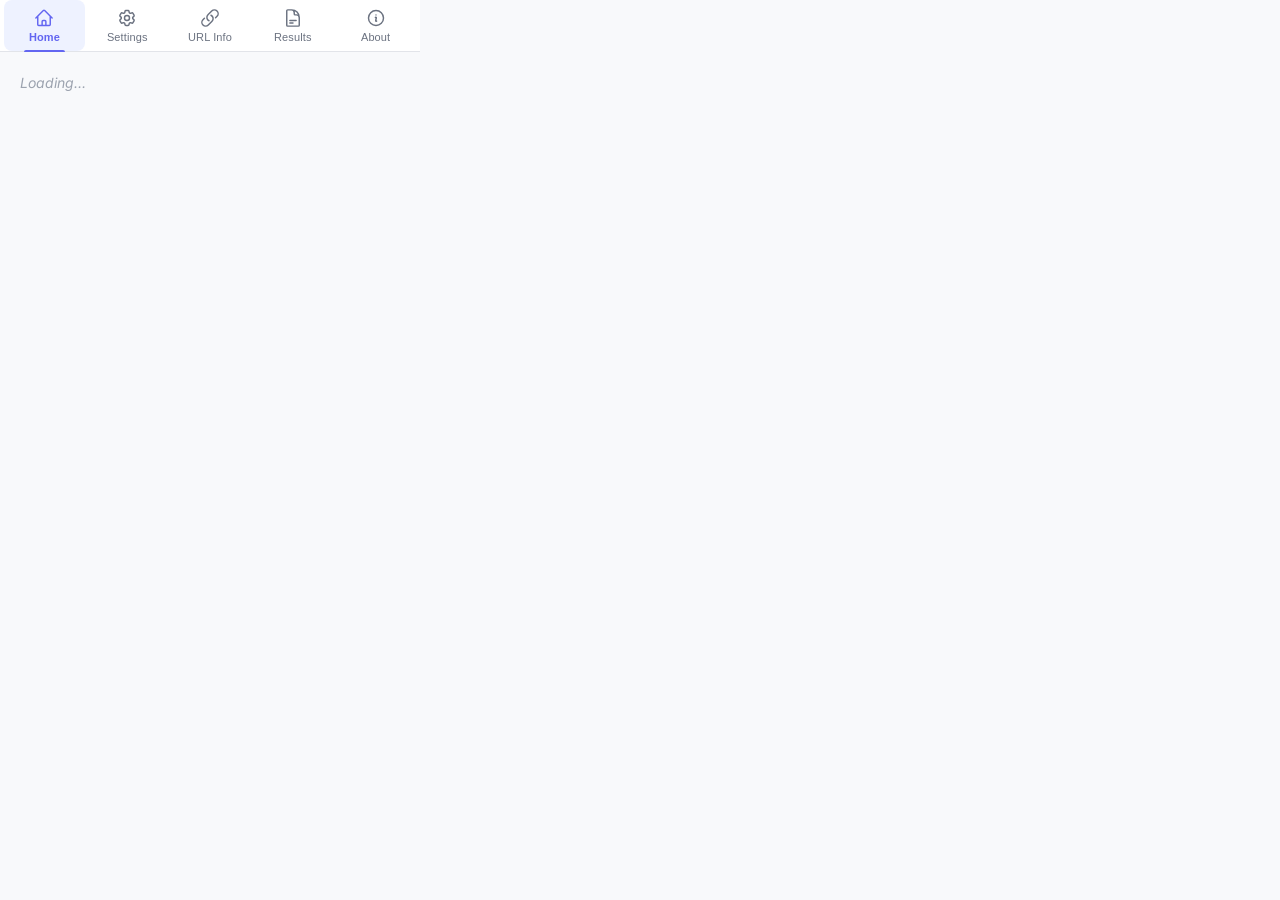
==== popup/index.html @ acc17619 "Implement PRM chrome extension with design guidelines - Restyle popup UI: Inter font, Heroicons SVGs" ====
<!DOCTYPE html>
<html lang="en">
<head>
  <meta charset="UTF-8" />
  <meta name="viewport" content="width=420" />
  <title>PRM Extension</title>
  <link rel="preconnect" href="https://fonts.googleapis.com" />
  <link rel="preconnect" href="https://fonts.gstatic.com" crossorigin />
  <link href="https://fonts.googleapis.com/css2?family=Inter:wght@400;500;600;700&family=JetBrains+Mono:wght@400;500&display=swap" rel="stylesheet" />
  <link rel="stylesheet" href="css/styles.css" />
</head>
<body>
  <!-- Top navigation bar (Heroicons outline SVGs) -->
  <nav id="navbar" aria-label="Main navigation">
    <button class="nav-btn active" data-page="home" title="Home" aria-label="Home">
      <span class="nav-icon">
        <svg xmlns="http://www.w3.org/2000/svg" fill="none" viewBox="0 0 24 24" stroke="currentColor">
          <path stroke-linecap="round" stroke-linejoin="round" d="m2.25 12 8.954-8.955a1.126 1.126 0 0 1 1.591 0L21.75 12M4.5 9.75v10.125c0 .621.504 1.125 1.125 1.125H9.75v-4.875c0-.621.504-1.125 1.125-1.125h2.25c.621 0 1.125.504 1.125 1.125V21h4.125c.621 0 1.125-.504 1.125-1.125V9.75M8.25 21h8.25" />
        </svg>
      </span>
      <span class="nav-label">Home</span>
    </button>
    <button class="nav-btn" data-page="settings" title="Settings" aria-label="Settings">
      <span class="nav-icon">
        <svg xmlns="http://www.w3.org/2000/svg" fill="none" viewBox="0 0 24 24" stroke="currentColor">
          <path stroke-linecap="round" stroke-linejoin="round" d="M9.594 3.94c.09-.542.56-.94 1.11-.94h2.593c.55 0 1.02.398 1.11.94l.213 1.281c.063.374.313.686.645.87.074.04.147.083.22.127.325.196.72.257 1.075.124l1.217-.456a1.125 1.125 0 0 1 1.37.49l1.296 2.247a1.125 1.125 0 0 1-.26 1.431l-1.003.827c-.293.241-.438.613-.43.992a7.723 7.723 0 0 1 0 .255c-.008.378.137.75.43.991l1.004.827c.424.35.534.955.26 1.43l-1.298 2.247a1.125 1.125 0 0 1-1.369.491l-1.217-.456c-.355-.133-.75-.072-1.076.124a6.47 6.47 0 0 1-.22.128c-.331.183-.581.495-.644.869l-.213 1.281c-.09.543-.56.94-1.11.94h-2.594c-.55 0-1.019-.398-1.11-.94l-.213-1.281c-.062-.374-.312-.686-.644-.87a6.52 6.52 0 0 1-.22-.127c-.325-.196-.72-.257-1.076-.124l-1.217.456a1.125 1.125 0 0 1-1.369-.49l-1.297-2.247a1.125 1.125 0 0 1 .26-1.431l1.004-.827c.292-.24.437-.613.43-.991a6.932 6.932 0 0 1 0-.255c.007-.38-.138-.751-.43-.992l-1.004-.827a1.125 1.125 0 0 1-.26-1.43l1.297-2.247a1.125 1.125 0 0 1 1.37-.491l1.216.456c.356.133.751.072 1.076-.124.072-.044.146-.086.22-.128.332-.183.582-.495.644-.869l.214-1.28Z" />
          <path stroke-linecap="round" stroke-linejoin="round" d="M15 12a3 3 0 1 1-6 0 3 3 0 0 1 6 0Z" />
        </svg>
      </span>
      <span class="nav-label">Settings</span>
    </button>
    <button class="nav-btn" data-page="url-info" title="URL Info" aria-label="URL Info">
      <span class="nav-icon">
        <svg xmlns="http://www.w3.org/2000/svg" fill="none" viewBox="0 0 24 24" stroke="currentColor">
          <path stroke-linecap="round" stroke-linejoin="round" d="M13.19 8.688a4.5 4.5 0 0 1 1.242 7.244l-4.5 4.5a4.5 4.5 0 0 1-6.364-6.364l1.757-1.757m13.35-.622 1.757-1.757a4.5 4.5 0 0 0-6.364-6.364l-4.5 4.5a4.5 4.5 0 0 0 1.242 7.244" />
        </svg>
      </span>
      <span class="nav-label">URL Info</span>
    </button>
    <button class="nav-btn" data-page="results" title="Results" aria-label="Results">
      <span class="nav-icon">
        <svg xmlns="http://www.w3.org/2000/svg" fill="none" viewBox="0 0 24 24" stroke="currentColor">
          <path stroke-linecap="round" stroke-linejoin="round" d="M19.5 14.25v-2.625a3.375 3.375 0 0 0-3.375-3.375h-1.5A1.125 1.125 0 0 1 13.5 7.125v-1.5a3.375 3.375 0 0 0-3.375-3.375H8.25m0 12.75h7.5m-7.5 3H12M10.5 2.25H5.625c-.621 0-1.125.504-1.125 1.125v17.25c0 .621.504 1.125 1.125 1.125h12.75c.621 0 1.125-.504 1.125-1.125V11.25a9 9 0 0 0-9-9Z" />
        </svg>
      </span>
      <span class="nav-label">Results</span>
    </button>
    <button class="nav-btn" data-page="about" title="About" aria-label="About">
      <span class="nav-icon">
        <svg xmlns="http://www.w3.org/2000/svg" fill="none" viewBox="0 0 24 24" stroke="currentColor">
          <path stroke-linecap="round" stroke-linejoin="round" d="m11.25 11.25.041-.02a.75.75 0 0 1 1.063.852l-.708 2.836a.75.75 0 0 0 1.063.853l.041-.021M21 12a9 9 0 1 1-18 0 9 9 0 0 1 18 0Zm-9-3.75h.008v.008H12V8.25Z" />
        </svg>
      </span>
      <span class="nav-label">About</span>
    </button>
  </nav>

  <!-- Page container — each child is a page -->
  <main id="page-container">

    <!-- ============ HOME PAGE ============ -->
    <section id="page-home" class="page active">
      <div class="page-inner" id="home-content">
        <!-- Populated by home.js -->
        <p class="loading-text">Loading…</p>
      </div>
    </section>

    <!-- ============ SETTINGS PAGE ============ -->
    <section id="page-settings" class="page">
      <h2>Settings</h2>
      <form id="settings-form" autocomplete="off">
        <div class="form-group">
          <label class="form-label" for="api-url">API URL</label>
          <input id="api-url" class="form-input" type="url" placeholder="https://your-prm-api.example.com" required />
          <span class="form-helper">The base URL of your PRM API server</span>
        </div>

        <div class="form-group">
          <label class="form-label" for="api-key">API Key</label>
          <input id="api-key" class="form-input mono" type="text" placeholder="Enter your API key" required />
          <span class="form-helper">Your authentication key for the API</span>
        </div>

        <button type="submit" class="btn btn-primary" id="save-settings-btn">
          <svg xmlns="http://www.w3.org/2000/svg" fill="none" viewBox="0 0 24 24" stroke-width="1.5" stroke="currentColor" width="16" height="16">
            <path stroke-linecap="round" stroke-linejoin="round" d="m4.5 12.75 6 6 9-13.5" />
          </svg>
          Save &amp; Verify
        </button>
      </form>
      <div id="settings-status" class="status-message" role="status"></div>
    </section>

    <!-- ============ URL INFO PAGE ============ -->
    <section id="page-url-info" class="page">
      <h2>URL Info</h2>
      <div id="url-info-content">
        <p class="loading-text">Checking current tab…</p>
      </div>
    </section>

    <!-- ============ RESULTS PAGE ============ -->
    <section id="page-results" class="page">
      <div class="results-header">
        <h2 style="margin-bottom:0">Results</h2>
        <button class="btn btn-secondary btn-sm" id="clear-results-btn" aria-label="Clear all results">
          <svg xmlns="http://www.w3.org/2000/svg" fill="none" viewBox="0 0 24 24" stroke-width="1.5" stroke="currentColor" width="14" height="14">
            <path stroke-linecap="round" stroke-linejoin="round" d="m14.74 9-.346 9m-4.788 0L9.26 9m9.968-3.21c.342.052.682.107 1.022.166m-1.022-.165L18.16 19.673a2.25 2.25 0 0 1-2.244 2.077H8.084a2.25 2.25 0 0 1-2.244-2.077L4.772 5.79m14.456 0a48.108 48.108 0 0 0-3.478-.397m-12 .562c.34-.059.68-.114 1.022-.165m0 0a48.11 48.11 0 0 1 3.478-.397m7.5 0v-.916c0-1.18-.91-2.164-2.09-2.201a51.964 51.964 0 0 0-3.32 0c-1.18.037-2.09 1.022-2.09 2.201v.916m7.5 0a48.667 48.667 0 0 0-7.5 0" />
          </svg>
          Clear
        </button>
      </div>
      <div id="results-content">
        <!-- Populated by results.js -->
        <p class="loading-text">Loading results…</p>
      </div>
    </section>

    <!-- ============ ABOUT PAGE ============ -->
    <section id="page-about" class="page">
      <div class="about-header">
        <img src="../icons/icon-48.png" alt="PRM logo" class="about-logo" />
        <div>
          <div class="about-title">PRM Extension</div>
          <div class="about-version" id="about-version">v0.1.0</div>
        </div>
      </div>

      <div class="about-section">
        <h3>About</h3>
        <p>PRM Chrome Extension helps you manage personal relationships by automatically detecting supported platforms in your browser and connecting to your PRM API for data enrichment.</p>
      </div>

      <div class="divider"></div>

      <div class="about-section">
        <h3>Supported Platforms</h3>
        <ul class="platform-list" id="about-platforms">
          <!-- Populated by about.js -->
        </ul>
      </div>

      <div class="divider"></div>

      <div class="about-section">
        <h3>Links</h3>
        <ul class="about-link-list">
          <li>
            <a href="https://github.com/peter812/PRM-chrome" target="_blank" rel="noopener noreferrer">
              <svg xmlns="http://www.w3.org/2000/svg" fill="none" viewBox="0 0 24 24" stroke-width="1.5" stroke="currentColor">
                <path stroke-linecap="round" stroke-linejoin="round" d="M17.25 6.75 22.5 12l-5.25 5.25m-10.5 0L1.5 12l5.25-5.25m7.5-3-4.5 16.5" />
              </svg>
              Source Code on GitHub
            </a>
          </li>
          <li>
            <a href="https://github.com/peter812/PRM-chrome/issues" target="_blank" rel="noopener noreferrer">
              <svg xmlns="http://www.w3.org/2000/svg" fill="none" viewBox="0 0 24 24" stroke-width="1.5" stroke="currentColor">
                <path stroke-linecap="round" stroke-linejoin="round" d="M12 12.75c1.148 0 2.278.08 3.383.237 1.037.146 1.866.966 1.866 2.013 0 3.728-2.35 6.75-5.25 6.75S6.75 18.728 6.75 15c0-1.046.83-1.867 1.866-2.013A24.204 24.204 0 0 1 12 12.75Zm0 0c2.883 0 5.647.508 8.207 1.44a23.91 23.91 0 0 1-1.152-6.44c0-2.21.507-4.305 1.411-6.174A23.834 23.834 0 0 0 12 .75a23.834 23.834 0 0 0-8.466 1.526A14.98 14.98 0 0 1 4.945 7.75a23.91 23.91 0 0 1-1.152 6.44A23.88 23.88 0 0 1 12 12.75Z" />
              </svg>
              Report an Issue
            </a>
          </li>
        </ul>
      </div>

      <div class="divider"></div>

      <div class="about-section">
        <p class="text-xs" style="color: var(--color-text-tertiary);">Built with ❤️ for personal relationship management.</p>
      </div>
    </section>

  </main>

  <!-- Scripts (ES modules) -->
  <script type="module" src="js/popup.js"></script>
</body>
</html>
---- popup/css/styles.css ----
/* ========================================================
   PRM Chrome Extension — Popup Styles
   Design System: Modern Productivity Tools (Linear, Notion, Asana)
   Font: Inter (Google Fonts)
   Icons: Heroicons (inline SVG)
   ======================================================== */

/* --- CSS Custom Properties (Design Tokens) ----------- */
:root {
  /* Colors – neutral palette */
  --color-bg: #f8f9fb;
  --color-surface: #ffffff;
  --color-border: #e2e4e9;
  --color-border-hover: #c8cbd0;
  --color-text-primary: #111827;
  --color-text-secondary: #6b7280;
  --color-text-tertiary: #9ca3af;

  /* Brand / accent */
  --color-accent: #6366f1;
  --color-accent-hover: #4f46e5;
  --color-accent-light: #eef2ff;
  --color-accent-text: #ffffff;

  /* Semantic */
  --color-success-bg: #ecfdf5;
  --color-success-border: #a7f3d0;
  --color-success-text: #065f46;
  --color-error-bg: #fef2f2;
  --color-error-border: #fecaca;
  --color-error-text: #991b1b;
  --color-info-bg: #eff6ff;
  --color-info-border: #bfdbfe;
  --color-info-text: #1e40af;
  --color-warning-bg: #fffbeb;
  --color-warning-border: #fde68a;
  --color-warning-text: #92400e;

  /* Typography */
  --font-sans: 'Inter', -apple-system, BlinkMacSystemFont, 'Segoe UI',
    Roboto, sans-serif;
  --font-mono: 'JetBrains Mono', 'Fira Code', 'Cascadia Code', monospace;

  /* Radius */
  --radius-sm: 6px;
  --radius-md: 8px;
  --radius-lg: 12px;

  /* Shadows */
  --shadow-sm: 0 1px 2px rgba(0, 0, 0, 0.05);
  --shadow-md: 0 4px 6px -1px rgba(0, 0, 0, 0.07),
    0 2px 4px -2px rgba(0, 0, 0, 0.05);
  --shadow-lg: 0 10px 15px -3px rgba(0, 0, 0, 0.08),
    0 4px 6px -4px rgba(0, 0, 0, 0.05);

  /* Transitions */
  --transition-fast: 150ms ease;
  --transition-base: 200ms ease;
}

/* --- Reset & Base ------------------------------------ */
*,
*::before,
*::after {
  box-sizing: border-box;
  margin: 0;
  padding: 0;
}

body {
  width: 420px;
  min-height: 520px;
  font-family: var(--font-sans);
  font-size: 14px;
  line-height: 1.5;
  color: var(--color-text-primary);
  background: var(--color-bg);
  -webkit-font-smoothing: antialiased;
  -moz-osx-font-smoothing: grayscale;
}

/* --- Navbar ------------------------------------------ */
#navbar {
  display: flex;
  align-items: stretch;
  height: 52px;
  background: var(--color-surface);
  border-bottom: 1px solid var(--color-border);
  padding: 0 4px;
  gap: 2px;
}

.nav-btn {
  flex: 1;
  display: flex;
  flex-direction: column;
  align-items: center;
  justify-content: center;
  gap: 3px;
  padding: 6px 4px;
  border: none;
  background: transparent;
  color: var(--color-text-secondary);
  font-size: 11px;
  font-weight: 500;
  cursor: pointer;
  border-radius: var(--radius-md);
  transition: all var(--transition-base);
  position: relative;
}

.nav-btn:hover {
  background: var(--color-accent-light);
  color: var(--color-accent);
}

.nav-btn:focus-visible {
  outline: 2px solid var(--color-accent);
  outline-offset: -2px;
}

.nav-btn.active {
  color: var(--color-accent);
  background: var(--color-accent-light);
  font-weight: 600;
}

.nav-btn.active::after {
  content: '';
  position: absolute;
  bottom: -1px;
  left: 25%;
  right: 25%;
  height: 2px;
  background: var(--color-accent);
  border-radius: 2px 2px 0 0;
}

.nav-icon {
  display: flex;
  align-items: center;
  justify-content: center;
  width: 20px;
  height: 20px;
}

.nav-icon svg {
  width: 20px;
  height: 20px;
  stroke-width: 1.75;
}

.nav-label {
  font-weight: inherit;
  letter-spacing: 0.01em;
}

/* --- Page Container ---------------------------------- */
#page-container {
  position: relative;
}

.page {
  display: none;
  padding: 20px 20px 24px;
  animation: fadeIn 0.2s ease-out;
}

.page.active {
  display: block;
}

@keyframes fadeIn {
  from {
    opacity: 0;
    transform: translateY(4px);
  }
  to {
    opacity: 1;
    transform: translateY(0);
  }
}

/* --- Typography -------------------------------------- */
h2 {
  font-size: 20px;
  font-weight: 600;
  margin-bottom: 16px;
  color: var(--color-text-primary);
  letter-spacing: -0.02em;
}

h3 {
  font-size: 16px;
  font-weight: 600;
  color: var(--color-text-primary);
  letter-spacing: -0.01em;
}

p {
  line-height: 1.6;
  color: var(--color-text-secondary);
}

.text-xs {
  font-size: 12px;
}

.text-sm {
  font-size: 14px;
}

.text-base {
  font-size: 16px;
}

.text-lg {
  font-size: 18px;
}

.text-xl {
  font-size: 20px;
}

.font-medium {
  font-weight: 500;
}

.font-semibold {
  font-weight: 600;
}

.font-mono {
  font-family: var(--font-mono);
}

.loading-text {
  color: var(--color-text-tertiary);
  font-style: italic;
  font-size: 14px;
}

.section-label {
  font-size: 12px;
  font-weight: 600;
  text-transform: uppercase;
  letter-spacing: 0.05em;
  color: var(--color-text-tertiary);
  margin-bottom: 8px;
}

/* --- Cards ------------------------------------------- */
.card {
  background: var(--color-surface);
  border-radius: var(--radius-lg);
  border: 1px solid var(--color-border);
  padding: 16px;
  transition: box-shadow var(--transition-base),
    border-color var(--transition-base);
}

.card:hover {
  border-color: var(--color-border-hover);
}

.card-interactive:hover {
  box-shadow: var(--shadow-md);
}

.card + .card {
  margin-top: 12px;
}

.card-header {
  display: flex;
  align-items: center;
  justify-content: space-between;
  margin-bottom: 12px;
}

.card-title {
  font-size: 15px;
  font-weight: 600;
  color: var(--color-text-primary);
}

.card-body p {
  font-size: 14px;
  color: var(--color-text-secondary);
}

/* --- Home page cards (legacy alias) ------------------- */
.home-card {
  background: var(--color-surface);
  border-radius: var(--radius-lg);
  border: 1px solid var(--color-border);
  padding: 24px 20px;
  margin-bottom: 12px;
}

.home-card h3 {
  font-size: 18px;
  font-weight: 600;
  margin-bottom: 8px;
  color: var(--color-text-primary);
}

.home-card p {
  color: var(--color-text-secondary);
  font-size: 14px;
  line-height: 1.6;
}

/* --- Buttons ----------------------------------------- */
.btn {
  display: inline-flex;
  align-items: center;
  justify-content: center;
  gap: 6px;
  height: 36px;
  padding: 0 16px;
  border-radius: var(--radius-sm);
  font-family: var(--font-sans);
  font-size: 13px;
  font-weight: 500;
  cursor: pointer;
  border: none;
  transition: all var(--transition-base);
  white-space: nowrap;
}

.btn:focus-visible {
  outline: 2px solid var(--color-accent);
  outline-offset: 2px;
}

.btn svg {
  width: 16px;
  height: 16px;
  flex-shrink: 0;
}

.btn-primary,
.btn-primary:visited {
  background: var(--color-accent);
  color: var(--color-accent-text);
}

.btn-primary:hover {
  background: var(--color-accent-hover);
}

.btn-primary:disabled {
  opacity: 0.5;
  cursor: not-allowed;
}

.btn-secondary {
  background: var(--color-surface);
  color: var(--color-text-primary);
  border: 1px solid var(--color-border);
}

.btn-secondary:hover {
  background: var(--color-bg);
  border-color: var(--color-border-hover);
}

.btn-ghost {
  background: transparent;
  color: var(--color-text-secondary);
}

.btn-ghost:hover {
  background: var(--color-bg);
  color: var(--color-text-primary);
}

.btn-icon {
  width: 36px;
  height: 36px;
  padding: 0;
  display: inline-flex;
  align-items: center;
  justify-content: center;
  border-radius: var(--radius-sm);
  background: transparent;
  border: 1px solid var(--color-border);
  color: var(--color-text-secondary);
  cursor: pointer;
  transition: all var(--transition-base);
}

.btn-icon:hover {
  background: var(--color-bg);
  color: var(--color-text-primary);
  border-color: var(--color-border-hover);
}

.btn-icon:focus-visible {
  outline: 2px solid var(--color-accent);
  outline-offset: 2px;
}

.btn-icon svg {
  width: 18px;
  height: 18px;
}

.btn-sm {
  height: 30px;
  padding: 0 12px;
  font-size: 12px;
}

/* --- Forms & Inputs ---------------------------------- */
.form-group {
  display: flex;
  flex-direction: column;
  gap: 4px;
}

.form-group + .form-group {
  margin-top: 16px;
}

.form-label {
  font-size: 13px;
  font-weight: 500;
  color: var(--color-text-primary);
}

.form-helper {
  font-size: 12px;
  color: var(--color-text-tertiary);
}

.form-input {
  height: 36px;
  padding: 0 12px;
  border: 1px solid var(--color-border);
  border-radius: var(--radius-sm);
  font-family: var(--font-sans);
  font-size: 14px;
  color: var(--color-text-primary);
  background: var(--color-surface);
  transition: border-color var(--transition-fast),
    box-shadow var(--transition-fast);
}

.form-input:focus {
  outline: none;
  border-color: var(--color-accent);
  box-shadow: 0 0 0 3px rgba(99, 102, 241, 0.15);
}

.form-input::placeholder {
  color: var(--color-text-tertiary);
}

.form-input.mono {
  font-family: var(--font-mono);
  font-size: 13px;
}

textarea.form-input {
  min-height: 80px;
  padding: 8px 12px;
  resize: vertical;
}

/* Legacy settings form support */
#settings-form {
  display: flex;
  flex-direction: column;
  gap: 16px;
}

#settings-form label {
  font-size: 13px;
  font-weight: 500;
  color: var(--color-text-primary);
}

#settings-form input {
  height: 36px;
  padding: 0 12px;
  border: 1px solid var(--color-border);
  border-radius: var(--radius-sm);
  font-family: var(--font-sans);
  font-size: 14px;
  color: var(--color-text-primary);
  background: var(--color-surface);
  transition: border-color var(--transition-fast),
    box-shadow var(--transition-fast);
}

#settings-form input:focus {
  outline: none;
  border-color: var(--color-accent);
  box-shadow: 0 0 0 3px rgba(99, 102, 241, 0.15);
}

#settings-form input::placeholder {
  color: var(--color-text-tertiary);
}

#save-settings-btn {
  align-self: flex-start;
  display: inline-flex;
  align-items: center;
  justify-content: center;
  gap: 6px;
  height: 36px;
  padding: 0 20px;
  background: var(--color-accent);
  color: var(--color-accent-text);
  border: none;
  border-radius: var(--radius-sm);
  font-family: var(--font-sans);
  font-size: 13px;
  font-weight: 500;
  cursor: pointer;
  transition: all var(--transition-base);
}

#save-settings-btn:hover {
  background: var(--color-accent-hover);
}

#save-settings-btn:disabled {
  opacity: 0.5;
  cursor: not-allowed;
}

#save-settings-btn:focus-visible {
  outline: 2px solid var(--color-accent);
  outline-offset: 2px;
}

/* --- Status messages --------------------------------- */
.status-message {
  margin-top: 16px;
  padding: 10px 14px;
  border-radius: var(--radius-sm);
  font-size: 13px;
  line-height: 1.5;
  display: none;
}

.status-message.success {
  display: block;
  background: var(--color-success-bg);
  color: var(--color-success-text);
  border: 1px solid var(--color-success-border);
}

.status-message.error {
  display: block;
  background: var(--color-error-bg);
  color: var(--color-error-text);
  border: 1px solid var(--color-error-border);
}

.status-message.info {
  display: block;
  background: var(--color-info-bg);
  color: var(--color-info-text);
  border: 1px solid var(--color-info-border);
}

.status-message.warning {
  display: block;
  background: var(--color-warning-bg);
  color: var(--color-warning-text);
  border: 1px solid var(--color-warning-border);
}

/* --- Tags / Badges ----------------------------------- */
.badge {
  display: inline-flex;
  align-items: center;
  gap: 4px;
  padding: 2px 8px;
  border-radius: 9999px;
  font-size: 12px;
  font-weight: 500;
  white-space: nowrap;
}

.badge-success {
  background: var(--color-success-bg);
  color: var(--color-success-text);
}

.badge-error {
  background: var(--color-error-bg);
  color: var(--color-error-text);
}

.badge-info {
  background: var(--color-info-bg);
  color: var(--color-info-text);
}

.badge-warning {
  background: var(--color-warning-bg);
  color: var(--color-warning-text);
}

.badge-neutral {
  background: #f3f4f6;
  color: var(--color-text-secondary);
}

/* URL badge (legacy alias) */
.url-badge {
  display: inline-flex;
  align-items: center;
  gap: 4px;
  padding: 4px 10px;
  border-radius: 9999px;
  font-size: 12px;
  font-weight: 500;
  margin-bottom: 12px;
}

.url-badge.matched {
  background: var(--color-success-bg);
  color: var(--color-success-text);
}

.url-badge.unmatched {
  background: var(--color-error-bg);
  color: var(--color-error-text);
}

/* --- URL Info page ----------------------------------- */
.current-url {
  word-break: break-all;
  font-size: 13px;
  font-family: var(--font-mono);
  color: var(--color-text-secondary);
  background: var(--color-surface);
  padding: 10px 14px;
  border-radius: var(--radius-sm);
  border: 1px solid var(--color-border);
  margin-bottom: 16px;
}

.api-result {
  background: var(--color-surface);
  padding: 14px;
  border-radius: var(--radius-sm);
  border: 1px solid var(--color-border);
  font-family: var(--font-mono);
  font-size: 12px;
  color: var(--color-text-primary);
  white-space: pre-wrap;
  max-height: 260px;
  overflow-y: auto;
  line-height: 1.6;
}

/* --- Results page ------------------------------------ */
.results-header {
  display: flex;
  align-items: center;
  justify-content: space-between;
  margin-bottom: 16px;
}

.results-count {
  font-size: 13px;
  color: var(--color-text-tertiary);
}

.result-card {
  background: var(--color-surface);
  border-radius: var(--radius-lg);
  border: 1px solid var(--color-border);
  padding: 14px 16px;
  transition: all var(--transition-base);
}

.result-card:hover {
  border-color: var(--color-border-hover);
  box-shadow: var(--shadow-sm);
}

.result-card + .result-card {
  margin-top: 10px;
}

.result-card-header {
  display: flex;
  align-items: center;
  justify-content: space-between;
  margin-bottom: 6px;
}

.result-card-url {
  font-size: 13px;
  font-weight: 500;
  color: var(--color-accent);
  word-break: break-all;
}

.result-card-time {
  font-size: 12px;
  color: var(--color-text-tertiary);
  white-space: nowrap;
  margin-left: 8px;
}

.result-card-platform {
  margin-bottom: 4px;
}

.result-card-data {
  font-family: var(--font-mono);
  font-size: 12px;
  color: var(--color-text-secondary);
  background: var(--color-bg);
  padding: 8px 10px;
  border-radius: var(--radius-sm);
  max-height: 100px;
  overflow-y: auto;
  white-space: pre-wrap;
  margin-top: 8px;
}

/* --- Empty states ------------------------------------ */
.empty-state {
  display: flex;
  flex-direction: column;
  align-items: center;
  justify-content: center;
  padding: 48px 24px;
  text-align: center;
}

.empty-state-icon {
  width: 48px;
  height: 48px;
  color: var(--color-text-tertiary);
  margin-bottom: 12px;
}

.empty-state-icon svg {
  width: 48px;
  height: 48px;
  stroke-width: 1;
}

.empty-state h3 {
  font-size: 16px;
  font-weight: 500;
  color: var(--color-text-primary);
  margin-bottom: 4px;
}

.empty-state p {
  font-size: 14px;
  color: var(--color-text-tertiary);
  max-width: 280px;
}

.empty-state .btn {
  margin-top: 16px;
}

/* --- Placeholder / TBD ------------------------------- */
.placeholder-notice {
  text-align: center;
  padding: 48px 24px;
  color: var(--color-text-tertiary);
}

.placeholder-notice p:first-child {
  font-size: 18px;
  margin-bottom: 8px;
}

/* --- Supported platforms list ------------------------ */
.platform-list {
  list-style: none;
  padding: 0;
  margin: 8px 0 14px;
}

.platform-list li {
  display: flex;
  align-items: center;
  gap: 6px;
  padding: 6px 0;
  font-size: 13px;
  color: var(--color-text-secondary);
}

.platform-list li::before {
  content: '';
  width: 6px;
  height: 6px;
  border-radius: 50%;
  background: var(--color-accent);
  flex-shrink: 0;
}

/* --- Stats grid -------------------------------------- */
.stats-grid {
  display: grid;
  grid-template-columns: repeat(3, 1fr);
  gap: 12px;
  margin-bottom: 16px;
}

.stat-card {
  background: var(--color-surface);
  border-radius: var(--radius-lg);
  border: 1px solid var(--color-border);
  padding: 16px;
  text-align: center;
}

.stat-value {
  font-size: 24px;
  font-weight: 600;
  color: var(--color-text-primary);
  letter-spacing: -0.02em;
}

.stat-label {
  font-size: 12px;
  color: var(--color-text-tertiary);
  margin-top: 2px;
}

/* --- Timeline (Interactions) ------------------------- */
.timeline {
  position: relative;
  padding-left: 24px;
}

.timeline::before {
  content: '';
  position: absolute;
  left: 8px;
  top: 4px;
  bottom: 4px;
  width: 2px;
  background: var(--color-border);
  border-radius: 1px;
}

.timeline-item {
  position: relative;
  padding-bottom: 16px;
}

.timeline-item:last-child {
  padding-bottom: 0;
}

.timeline-dot {
  position: absolute;
  left: -20px;
  top: 6px;
  width: 10px;
  height: 10px;
  border-radius: 50%;
  background: var(--color-accent);
  border: 2px solid var(--color-surface);
}

.timeline-card {
  background: var(--color-surface);
  border-radius: var(--radius-md);
  border: 1px solid var(--color-border);
  padding: 12px 14px;
}

.timeline-header {
  display: flex;
  align-items: center;
  justify-content: space-between;
  margin-bottom: 6px;
}

.timeline-time {
  font-size: 12px;
  color: var(--color-text-tertiary);
}

/* --- About page -------------------------------------- */
.about-header {
  display: flex;
  align-items: center;
  gap: 12px;
  margin-bottom: 20px;
}

.about-logo {
  width: 48px;
  height: 48px;
  border-radius: var(--radius-lg);
}

.about-title {
  font-size: 20px;
  font-weight: 600;
  letter-spacing: -0.02em;
}

.about-version {
  font-size: 13px;
  color: var(--color-text-tertiary);
}

.about-section {
  margin-bottom: 20px;
}

.about-section h3 {
  font-size: 14px;
  font-weight: 600;
  color: var(--color-text-primary);
  margin-bottom: 6px;
}

.about-section p {
  font-size: 13px;
  color: var(--color-text-secondary);
  line-height: 1.6;
}

.about-link-list {
  list-style: none;
  padding: 0;
}

.about-link-list li {
  padding: 0;
}

.about-link-list a {
  display: flex;
  align-items: center;
  gap: 8px;
  padding: 8px 0;
  font-size: 13px;
  color: var(--color-accent);
  text-decoration: none;
  transition: color var(--transition-fast);
}

.about-link-list a:hover {
  color: var(--color-accent-hover);
}

.about-link-list a svg {
  width: 16px;
  height: 16px;
  flex-shrink: 0;
}

/* --- Divider ----------------------------------------- */
.divider {
  height: 1px;
  background: var(--color-border);
  margin: 16px 0;
}

/* --- Utility classes --------------------------------- */
.flex {
  display: flex;
}

.items-center {
  align-items: center;
}

.justify-between {
  justify-content: space-between;
}

.gap-2 {
  gap: 8px;
}

.gap-3 {
  gap: 12px;
}

.gap-4 {
  gap: 16px;
}

.mt-2 {
  margin-top: 8px;
}

.mt-4 {
  margin-top: 16px;
}

.mb-2 {
  margin-bottom: 8px;
}

.mb-4 {
  margin-bottom: 16px;
}

.sr-only {
  position: absolute;
  width: 1px;
  height: 1px;
  padding: 0;
  margin: -1px;
  overflow: hidden;
  clip: rect(0, 0, 0, 0);
  white-space: nowrap;
  border-width: 0;
}

/* --- Scrollbar --------------------------------------- */
::-webkit-scrollbar {
  width: 6px;
}

::-webkit-scrollbar-track {
  background: transparent;
}

::-webkit-scrollbar-thumb {
  background: var(--color-border);
  border-radius: 3px;
}

::-webkit-scrollbar-thumb:hover {
  background: var(--color-border-hover);
}
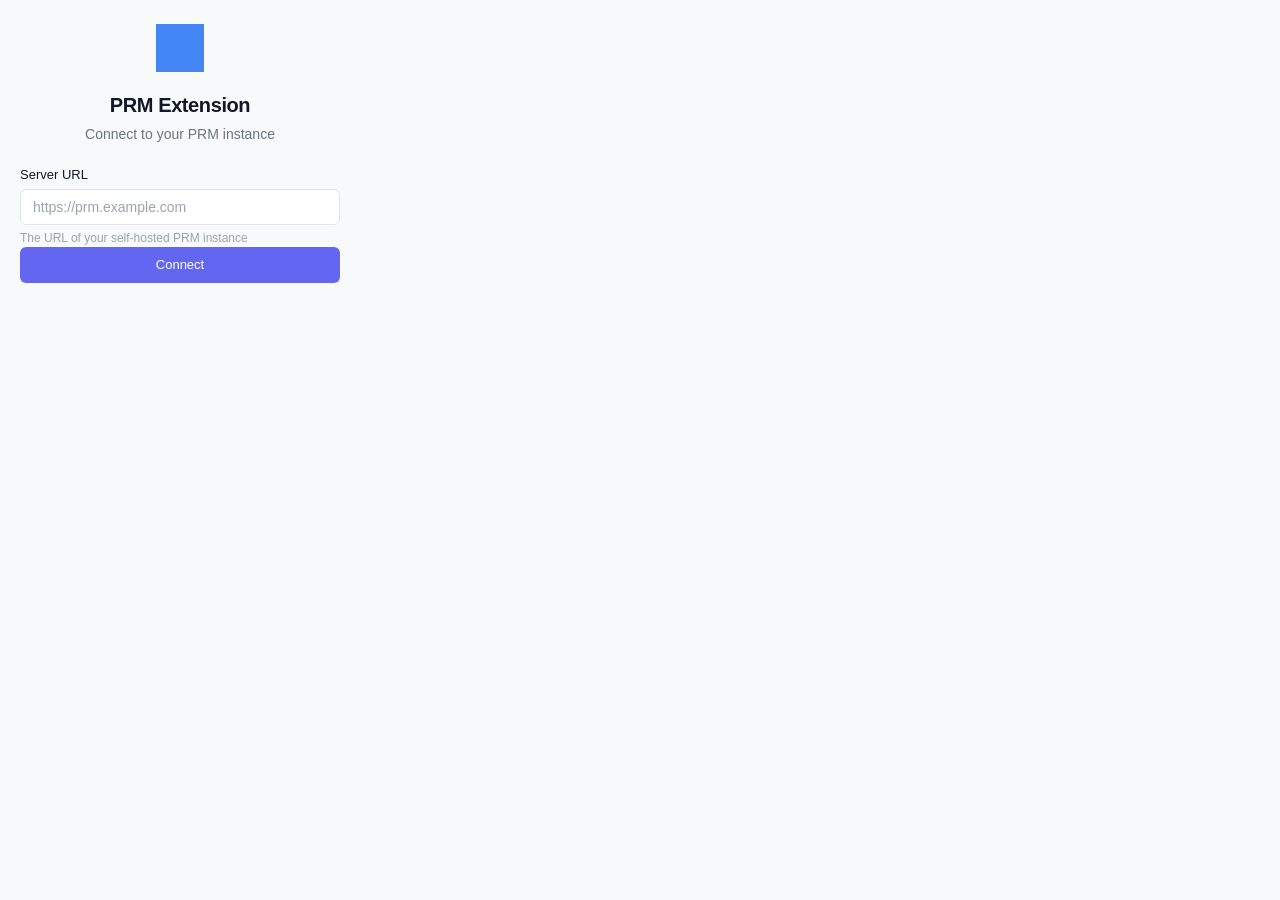
==== commit c24e2732: "Rework auth system: 4-digit pairing code flow with 3-view popup - Update manifest.json: add alarms p" ====
--- a/popup/index.html
+++ b/popup/index.html
@@ -2,7 +2,7 @@
 <html lang="en">
 <head>
   <meta charset="UTF-8" />
-  <meta name="viewport" content="width=420" />
+  <meta name="viewport" content="width=360" />
   <title>PRM Extension</title>
   <link rel="preconnect" href="https://fonts.googleapis.com" />
   <link rel="preconnect" href="https://fonts.gstatic.com" crossorigin />
@@ -10,169 +10,101 @@
   <link rel="stylesheet" href="css/styles.css" />
 </head>
 <body>
-  <!-- Top navigation bar (Heroicons outline SVGs) -->
-  <nav id="navbar" aria-label="Main navigation">
-    <button class="nav-btn active" data-page="home" title="Home" aria-label="Home">
-      <span class="nav-icon">
-        <svg xmlns="http://www.w3.org/2000/svg" fill="none" viewBox="0 0 24 24" stroke="currentColor">
-          <path stroke-linecap="round" stroke-linejoin="round" d="m2.25 12 8.954-8.955a1.126 1.126 0 0 1 1.591 0L21.75 12M4.5 9.75v10.125c0 .621.504 1.125 1.125 1.125H9.75v-4.875c0-.621.504-1.125 1.125-1.125h2.25c.621 0 1.125.504 1.125 1.125V21h4.125c.621 0 1.125-.504 1.125-1.125V9.75M8.25 21h8.25" />
-        </svg>
-      </span>
-      <span class="nav-label">Home</span>
-    </button>
-    <button class="nav-btn" data-page="settings" title="Settings" aria-label="Settings">
-      <span class="nav-icon">
-        <svg xmlns="http://www.w3.org/2000/svg" fill="none" viewBox="0 0 24 24" stroke="currentColor">
-          <path stroke-linecap="round" stroke-linejoin="round" d="M9.594 3.94c.09-.542.56-.94 1.11-.94h2.593c.55 0 1.02.398 1.11.94l.213 1.281c.063.374.313.686.645.87.074.04.147.083.22.127.325.196.72.257 1.075.124l1.217-.456a1.125 1.125 0 0 1 1.37.49l1.296 2.247a1.125 1.125 0 0 1-.26 1.431l-1.003.827c-.293.241-.438.613-.43.992a7.723 7.723 0 0 1 0 .255c-.008.378.137.75.43.991l1.004.827c.424.35.534.955.26 1.43l-1.298 2.247a1.125 1.125 0 0 1-1.369.491l-1.217-.456c-.355-.133-.75-.072-1.076.124a6.47 6.47 0 0 1-.22.128c-.331.183-.581.495-.644.869l-.213 1.281c-.09.543-.56.94-1.11.94h-2.594c-.55 0-1.019-.398-1.11-.94l-.213-1.281c-.062-.374-.312-.686-.644-.87a6.52 6.52 0 0 1-.22-.127c-.325-.196-.72-.257-1.076-.124l-1.217.456a1.125 1.125 0 0 1-1.369-.49l-1.297-2.247a1.125 1.125 0 0 1 .26-1.431l1.004-.827c.292-.24.437-.613.43-.991a6.932 6.932 0 0 1 0-.255c.007-.38-.138-.751-.43-.992l-1.004-.827a1.125 1.125 0 0 1-.26-1.43l1.297-2.247a1.125 1.125 0 0 1 1.37-.491l1.216.456c.356.133.751.072 1.076-.124.072-.044.146-.086.22-.128.332-.183.582-.495.644-.869l.214-1.28Z" />
-          <path stroke-linecap="round" stroke-linejoin="round" d="M15 12a3 3 0 1 1-6 0 3 3 0 0 1 6 0Z" />
-        </svg>
-      </span>
-      <span class="nav-label">Settings</span>
-    </button>
-    <button class="nav-btn" data-page="url-info" title="URL Info" aria-label="URL Info">
-      <span class="nav-icon">
-        <svg xmlns="http://www.w3.org/2000/svg" fill="none" viewBox="0 0 24 24" stroke="currentColor">
-          <path stroke-linecap="round" stroke-linejoin="round" d="M13.19 8.688a4.5 4.5 0 0 1 1.242 7.244l-4.5 4.5a4.5 4.5 0 0 1-6.364-6.364l1.757-1.757m13.35-.622 1.757-1.757a4.5 4.5 0 0 0-6.364-6.364l-4.5 4.5a4.5 4.5 0 0 0 1.242 7.244" />
-        </svg>
-      </span>
-      <span class="nav-label">URL Info</span>
-    </button>
-    <button class="nav-btn" data-page="results" title="Results" aria-label="Results">
-      <span class="nav-icon">
-        <svg xmlns="http://www.w3.org/2000/svg" fill="none" viewBox="0 0 24 24" stroke="currentColor">
-          <path stroke-linecap="round" stroke-linejoin="round" d="M19.5 14.25v-2.625a3.375 3.375 0 0 0-3.375-3.375h-1.5A1.125 1.125 0 0 1 13.5 7.125v-1.5a3.375 3.375 0 0 0-3.375-3.375H8.25m0 12.75h7.5m-7.5 3H12M10.5 2.25H5.625c-.621 0-1.125.504-1.125 1.125v17.25c0 .621.504 1.125 1.125 1.125h12.75c.621 0 1.125-.504 1.125-1.125V11.25a9 9 0 0 0-9-9Z" />
-        </svg>
-      </span>
-      <span class="nav-label">Results</span>
-    </button>
-    <button class="nav-btn" data-page="about" title="About" aria-label="About">
-      <span class="nav-icon">
-        <svg xmlns="http://www.w3.org/2000/svg" fill="none" viewBox="0 0 24 24" stroke="currentColor">
-          <path stroke-linecap="round" stroke-linejoin="round" d="m11.25 11.25.041-.02a.75.75 0 0 1 1.063.852l-.708 2.836a.75.75 0 0 0 1.063.853l.041-.021M21 12a9 9 0 1 1-18 0 9 9 0 0 1 18 0Zm-9-3.75h.008v.008H12V8.25Z" />
-        </svg>
-      </span>
-      <span class="nav-label">About</span>
-    </button>
-  </nav>
 
-  <!-- Page container — each child is a page -->
-  <main id="page-container">
+  <!-- ============ VIEW 1: Server URL Input ============ -->
+  <section id="view-server-url" class="view">
+    <div class="view-inner">
+      <div class="view-header">
+        <img src="../icons/icon-48.png" alt="PRM logo" class="view-logo" />
+        <h1 class="view-title">PRM Extension</h1>
+        <p class="view-subtitle">Connect to your PRM instance</p>
+      </div>
 
-    <!-- ============ HOME PAGE ============ -->
-    <section id="page-home" class="page active">
-      <div class="page-inner" id="home-content">
-        <!-- Populated by home.js -->
-        <p class="loading-text">Loading…</p>
-      </div>
-    </section>
-
-    <!-- ============ SETTINGS PAGE ============ -->
-    <section id="page-settings" class="page">
-      <h2>Settings</h2>
-      <form id="settings-form" autocomplete="off">
+      <form id="server-url-form" autocomplete="off">
         <div class="form-group">
-          <label class="form-label" for="api-url">API URL</label>
-          <input id="api-url" class="form-input" type="url" placeholder="https://your-prm-api.example.com" required />
-          <span class="form-helper">The base URL of your PRM API server</span>
+          <label class="form-label" for="server-url-input">Server URL</label>
+          <input
+            id="server-url-input"
+            class="form-input"
+            type="url"
+            placeholder="https://prm.example.com"
+            required
+          />
+          <span class="form-helper">The URL of your self-hosted PRM instance</span>
         </div>
 
-        <div class="form-group">
-          <label class="form-label" for="api-key">API Key</label>
-          <input id="api-key" class="form-input mono" type="text" placeholder="Enter your API key" required />
-          <span class="form-helper">Your authentication key for the API</span>
+        <button type="submit" class="btn btn-primary btn-full" id="connect-btn">
+          Connect
+        </button>
+      </form>
+
+      <div id="server-url-status" class="status-message" role="status"></div>
+    </div>
+  </section>
+
+  <!-- ============ VIEW 2: Code Entry ============ -->
+  <section id="view-code-entry" class="view" style="display:none;">
+    <div class="view-inner">
+      <div class="view-header">
+        <h1 class="view-title">Enter Pairing Code</h1>
+        <p class="view-subtitle">Open PRM Settings → Chrome Extension to see your code</p>
+      </div>
+
+      <form id="code-entry-form" autocomplete="off">
+        <div class="code-input-group">
+          <input class="code-digit" type="text" inputmode="numeric" maxlength="1" pattern="[0-9]" data-index="0" aria-label="Digit 1" />
+          <input class="code-digit" type="text" inputmode="numeric" maxlength="1" pattern="[0-9]" data-index="1" aria-label="Digit 2" />
+          <input class="code-digit" type="text" inputmode="numeric" maxlength="1" pattern="[0-9]" data-index="2" aria-label="Digit 3" />
+          <input class="code-digit" type="text" inputmode="numeric" maxlength="1" pattern="[0-9]" data-index="3" aria-label="Digit 4" />
         </div>
 
-        <button type="submit" class="btn btn-primary" id="save-settings-btn">
-          <svg xmlns="http://www.w3.org/2000/svg" fill="none" viewBox="0 0 24 24" stroke-width="1.5" stroke="currentColor" width="16" height="16">
-            <path stroke-linecap="round" stroke-linejoin="round" d="m4.5 12.75 6 6 9-13.5" />
-          </svg>
-          Save &amp; Verify
+        <button type="submit" class="btn btn-primary btn-full" id="verify-btn" disabled>
+          Verify
         </button>
       </form>
-      <div id="settings-status" class="status-message" role="status"></div>
-    </section>
 
-    <!-- ============ URL INFO PAGE ============ -->
-    <section id="page-url-info" class="page">
-      <h2>URL Info</h2>
-      <div id="url-info-content">
-        <p class="loading-text">Checking current tab…</p>
-      </div>
-    </section>
+      <div id="code-entry-status" class="status-message" role="status"></div>
 
-    <!-- ============ RESULTS PAGE ============ -->
-    <section id="page-results" class="page">
-      <div class="results-header">
-        <h2 style="margin-bottom:0">Results</h2>
-        <button class="btn btn-secondary btn-sm" id="clear-results-btn" aria-label="Clear all results">
-          <svg xmlns="http://www.w3.org/2000/svg" fill="none" viewBox="0 0 24 24" stroke-width="1.5" stroke="currentColor" width="14" height="14">
-            <path stroke-linecap="round" stroke-linejoin="round" d="m14.74 9-.346 9m-4.788 0L9.26 9m9.968-3.21c.342.052.682.107 1.022.166m-1.022-.165L18.16 19.673a2.25 2.25 0 0 1-2.244 2.077H8.084a2.25 2.25 0 0 1-2.244-2.077L4.772 5.79m14.456 0a48.108 48.108 0 0 0-3.478-.397m-12 .562c.34-.059.68-.114 1.022-.165m0 0a48.11 48.11 0 0 1 3.478-.397m7.5 0v-.916c0-1.18-.91-2.164-2.09-2.201a51.964 51.964 0 0 0-3.32 0c-1.18.037-2.09 1.022-2.09 2.201v.916m7.5 0a48.667 48.667 0 0 0-7.5 0" />
-          </svg>
-          Clear
-        </button>
-      </div>
-      <div id="results-content">
-        <!-- Populated by results.js -->
-        <p class="loading-text">Loading results…</p>
-      </div>
-    </section>
+      <button class="btn-link" id="change-server-btn">
+        ← Change server URL
+      </button>
+    </div>
+  </section>
 
-    <!-- ============ ABOUT PAGE ============ -->
-    <section id="page-about" class="page">
-      <div class="about-header">
-        <img src="../icons/icon-48.png" alt="PRM logo" class="about-logo" />
-        <div>
-          <div class="about-title">PRM Extension</div>
-          <div class="about-version" id="about-version">v0.1.0</div>
+  <!-- ============ VIEW 3: Connected / Search ============ -->
+  <section id="view-connected" class="view" style="display:none;">
+    <div class="view-inner">
+      <div class="connected-header">
+        <div class="connected-status">
+          <span class="status-dot status-dot-green"></span>
+          <h1 class="view-title">Connected to PRM</h1>
         </div>
       </div>
 
-      <div class="about-section">
-        <h3>About</h3>
-        <p>PRM Chrome Extension helps you manage personal relationships by automatically detecting supported platforms in your browser and connecting to your PRM API for data enrichment.</p>
+      <div class="search-group">
+        <div class="search-input-wrapper">
+          <svg class="search-icon" xmlns="http://www.w3.org/2000/svg" fill="none" viewBox="0 0 24 24" stroke-width="1.5" stroke="currentColor" width="18" height="18">
+            <path stroke-linecap="round" stroke-linejoin="round" d="m21 21-5.197-5.197m0 0A7.5 7.5 0 1 0 5.196 5.196a7.5 7.5 0 0 0 10.607 10.607Z" />
+          </svg>
+          <input
+            id="search-input"
+            class="form-input search-input"
+            type="text"
+            placeholder="Search contacts..."
+            autocomplete="off"
+          />
+        </div>
       </div>
 
-      <div class="divider"></div>
+      <div id="search-results" class="search-results"></div>
 
-      <div class="about-section">
-        <h3>Supported Platforms</h3>
-        <ul class="platform-list" id="about-platforms">
-          <!-- Populated by about.js -->
-        </ul>
+      <div class="view-footer">
+        <button class="btn btn-danger btn-full" id="disconnect-btn">
+          Disconnect
+        </button>
       </div>
-
-      <div class="divider"></div>
-
-      <div class="about-section">
-        <h3>Links</h3>
-        <ul class="about-link-list">
-          <li>
-            <a href="https://github.com/peter812/PRM-chrome" target="_blank" rel="noopener noreferrer">
-              <svg xmlns="http://www.w3.org/2000/svg" fill="none" viewBox="0 0 24 24" stroke-width="1.5" stroke="currentColor">
-                <path stroke-linecap="round" stroke-linejoin="round" d="M17.25 6.75 22.5 12l-5.25 5.25m-10.5 0L1.5 12l5.25-5.25m7.5-3-4.5 16.5" />
-              </svg>
-              Source Code on GitHub
-            </a>
-          </li>
-          <li>
-            <a href="https://github.com/peter812/PRM-chrome/issues" target="_blank" rel="noopener noreferrer">
-              <svg xmlns="http://www.w3.org/2000/svg" fill="none" viewBox="0 0 24 24" stroke-width="1.5" stroke="currentColor">
-                <path stroke-linecap="round" stroke-linejoin="round" d="M12 12.75c1.148 0 2.278.08 3.383.237 1.037.146 1.866.966 1.866 2.013 0 3.728-2.35 6.75-5.25 6.75S6.75 18.728 6.75 15c0-1.046.83-1.867 1.866-2.013A24.204 24.204 0 0 1 12 12.75Zm0 0c2.883 0 5.647.508 8.207 1.44a23.91 23.91 0 0 1-1.152-6.44c0-2.21.507-4.305 1.411-6.174A23.834 23.834 0 0 0 12 .75a23.834 23.834 0 0 0-8.466 1.526A14.98 14.98 0 0 1 4.945 7.75a23.91 23.91 0 0 1-1.152 6.44A23.88 23.88 0 0 1 12 12.75Z" />
-              </svg>
-              Report an Issue
-            </a>
-          </li>
-        </ul>
-      </div>
-
-      <div class="divider"></div>
-
-      <div class="about-section">
-        <p class="text-xs" style="color: var(--color-text-tertiary);">Built with ❤️ for personal relationship management.</p>
-      </div>
-    </section>
-
-  </main>
+    </div>
+  </section>
 
   <!-- Scripts (ES modules) -->
   <script type="module" src="js/popup.js"></script>
--- a/popup/css/styles.css
+++ b/popup/css/styles.css
@@ -36,6 +36,11 @@
   --color-warning-border: #fde68a;
   --color-warning-text: #92400e;
 
+  /* Danger */
+  --color-danger: #ef4444;
+  --color-danger-hover: #dc2626;
+  --color-danger-text: #ffffff;
+
   /* Typography */
   --font-sans: 'Inter', -apple-system, BlinkMacSystemFont, 'Segoe UI',
     Roboto, sans-serif;
@@ -68,8 +73,8 @@
 }
 
 body {
-  width: 420px;
-  min-height: 520px;
+  width: 360px;
+  max-height: 500px;
   font-family: var(--font-sans);
   font-size: 14px;
   line-height: 1.5;
@@ -79,95 +84,16 @@
   -moz-osx-font-smoothing: grayscale;
 }
 
-/* --- Navbar ------------------------------------------ */
-#navbar {
-  display: flex;
-  align-items: stretch;
-  height: 52px;
-  background: var(--color-surface);
-  border-bottom: 1px solid var(--color-border);
-  padding: 0 4px;
-  gap: 2px;
-}
-
-.nav-btn {
-  flex: 1;
+/* --- Views ------------------------------------------- */
+.view {
+  animation: fadeIn 0.2s ease-out;
+}
+
+.view-inner {
+  padding: 24px 20px;
   display: flex;
   flex-direction: column;
-  align-items: center;
-  justify-content: center;
-  gap: 3px;
-  padding: 6px 4px;
-  border: none;
-  background: transparent;
-  color: var(--color-text-secondary);
-  font-size: 11px;
-  font-weight: 500;
-  cursor: pointer;
-  border-radius: var(--radius-md);
-  transition: all var(--transition-base);
-  position: relative;
-}
-
-.nav-btn:hover {
-  background: var(--color-accent-light);
-  color: var(--color-accent);
-}
-
-.nav-btn:focus-visible {
-  outline: 2px solid var(--color-accent);
-  outline-offset: -2px;
-}
-
-.nav-btn.active {
-  color: var(--color-accent);
-  background: var(--color-accent-light);
-  font-weight: 600;
-}
-
-.nav-btn.active::after {
-  content: '';
-  position: absolute;
-  bottom: -1px;
-  left: 25%;
-  right: 25%;
-  height: 2px;
-  background: var(--color-accent);
-  border-radius: 2px 2px 0 0;
-}
-
-.nav-icon {
-  display: flex;
-  align-items: center;
-  justify-content: center;
-  width: 20px;
-  height: 20px;
-}
-
-.nav-icon svg {
-  width: 20px;
-  height: 20px;
-  stroke-width: 1.75;
-}
-
-.nav-label {
-  font-weight: inherit;
-  letter-spacing: 0.01em;
-}
-
-/* --- Page Container ---------------------------------- */
-#page-container {
-  position: relative;
-}
-
-.page {
-  display: none;
-  padding: 20px 20px 24px;
-  animation: fadeIn 0.2s ease-out;
-}
-
-.page.active {
-  display: block;
+  gap: 16px;
 }
 
 @keyframes fadeIn {
@@ -181,20 +107,35 @@
   }
 }
 
-/* --- Typography -------------------------------------- */
-h2 {
+/* --- View Header ------------------------------------- */
+.view-header {
+  text-align: center;
+  margin-bottom: 4px;
+}
+
+.view-logo {
+  width: 48px;
+  height: 48px;
+  margin-bottom: 12px;
+}
+
+.view-title {
   font-size: 20px;
   font-weight: 600;
-  margin-bottom: 16px;
   color: var(--color-text-primary);
   letter-spacing: -0.02em;
-}
-
-h3 {
-  font-size: 16px;
-  font-weight: 600;
-  color: var(--color-text-primary);
-  letter-spacing: -0.01em;
+  margin-bottom: 4px;
+}
+
+.view-subtitle {
+  font-size: 14px;
+  color: var(--color-text-secondary);
+  line-height: 1.5;
+}
+
+/* --- Typography -------------------------------------- */
+h1, h2, h3 {
+  color: var(--color-text-primary);
 }
 
 p {
@@ -202,113 +143,46 @@
   color: var(--color-text-secondary);
 }
 
-.text-xs {
+/* --- Forms & Inputs ---------------------------------- */
+.form-group {
+  display: flex;
+  flex-direction: column;
+  gap: 4px;
+}
+
+.form-label {
+  font-size: 13px;
+  font-weight: 500;
+  color: var(--color-text-primary);
+}
+
+.form-helper {
   font-size: 12px;
-}
-
-.text-sm {
+  color: var(--color-text-tertiary);
+}
+
+.form-input {
+  height: 36px;
+  padding: 0 12px;
+  border: 1px solid var(--color-border);
+  border-radius: var(--radius-sm);
+  font-family: var(--font-sans);
   font-size: 14px;
-}
-
-.text-base {
-  font-size: 16px;
-}
-
-.text-lg {
-  font-size: 18px;
-}
-
-.text-xl {
-  font-size: 20px;
-}
-
-.font-medium {
-  font-weight: 500;
-}
-
-.font-semibold {
-  font-weight: 600;
-}
-
-.font-mono {
-  font-family: var(--font-mono);
-}
-
-.loading-text {
+  color: var(--color-text-primary);
+  background: var(--color-surface);
+  transition: border-color var(--transition-fast),
+    box-shadow var(--transition-fast);
+  width: 100%;
+}
+
+.form-input:focus {
+  outline: none;
+  border-color: var(--color-accent);
+  box-shadow: 0 0 0 3px rgba(99, 102, 241, 0.15);
+}
+
+.form-input::placeholder {
   color: var(--color-text-tertiary);
-  font-style: italic;
-  font-size: 14px;
-}
-
-.section-label {
-  font-size: 12px;
-  font-weight: 600;
-  text-transform: uppercase;
-  letter-spacing: 0.05em;
-  color: var(--color-text-tertiary);
-  margin-bottom: 8px;
-}
-
-/* --- Cards ------------------------------------------- */
-.card {
-  background: var(--color-surface);
-  border-radius: var(--radius-lg);
-  border: 1px solid var(--color-border);
-  padding: 16px;
-  transition: box-shadow var(--transition-base),
-    border-color var(--transition-base);
-}
-
-.card:hover {
-  border-color: var(--color-border-hover);
-}
-
-.card-interactive:hover {
-  box-shadow: var(--shadow-md);
-}
-
-.card + .card {
-  margin-top: 12px;
-}
-
-.card-header {
-  display: flex;
-  align-items: center;
-  justify-content: space-between;
-  margin-bottom: 12px;
-}
-
-.card-title {
-  font-size: 15px;
-  font-weight: 600;
-  color: var(--color-text-primary);
-}
-
-.card-body p {
-  font-size: 14px;
-  color: var(--color-text-secondary);
-}
-
-/* --- Home page cards (legacy alias) ------------------- */
-.home-card {
-  background: var(--color-surface);
-  border-radius: var(--radius-lg);
-  border: 1px solid var(--color-border);
-  padding: 24px 20px;
-  margin-bottom: 12px;
-}
-
-.home-card h3 {
-  font-size: 18px;
-  font-weight: 600;
-  margin-bottom: 8px;
-  color: var(--color-text-primary);
-}
-
-.home-card p {
-  color: var(--color-text-secondary);
-  font-size: 14px;
-  line-height: 1.6;
 }
 
 /* --- Buttons ----------------------------------------- */
@@ -334,12 +208,6 @@
   outline-offset: 2px;
 }
 
-.btn svg {
-  width: 16px;
-  height: 16px;
-  flex-shrink: 0;
-}
-
 .btn-primary,
 .btn-primary:visited {
   background: var(--color-accent);
@@ -355,192 +223,41 @@
   cursor: not-allowed;
 }
 
-.btn-secondary {
-  background: var(--color-surface);
-  color: var(--color-text-primary);
-  border: 1px solid var(--color-border);
-}
-
-.btn-secondary:hover {
-  background: var(--color-bg);
-  border-color: var(--color-border-hover);
-}
-
-.btn-ghost {
+.btn-danger {
   background: transparent;
+  color: var(--color-error-text);
+  border: 1px solid var(--color-error-border);
+}
+
+.btn-danger:hover {
+  background: var(--color-error-bg);
+}
+
+.btn-full {
+  width: 100%;
+}
+
+.btn-link {
+  display: inline-block;
+  background: none;
+  border: none;
   color: var(--color-text-secondary);
-}
-
-.btn-ghost:hover {
-  background: var(--color-bg);
-  color: var(--color-text-primary);
-}
-
-.btn-icon {
-  width: 36px;
-  height: 36px;
-  padding: 0;
-  display: inline-flex;
-  align-items: center;
-  justify-content: center;
-  border-radius: var(--radius-sm);
-  background: transparent;
-  border: 1px solid var(--color-border);
-  color: var(--color-text-secondary);
-  cursor: pointer;
-  transition: all var(--transition-base);
-}
-
-.btn-icon:hover {
-  background: var(--color-bg);
-  color: var(--color-text-primary);
-  border-color: var(--color-border-hover);
-}
-
-.btn-icon:focus-visible {
-  outline: 2px solid var(--color-accent);
-  outline-offset: 2px;
-}
-
-.btn-icon svg {
-  width: 18px;
-  height: 18px;
-}
-
-.btn-sm {
-  height: 30px;
-  padding: 0 12px;
-  font-size: 12px;
-}
-
-/* --- Forms & Inputs ---------------------------------- */
-.form-group {
-  display: flex;
-  flex-direction: column;
-  gap: 4px;
-}
-
-.form-group + .form-group {
-  margin-top: 16px;
-}
-
-.form-label {
-  font-size: 13px;
-  font-weight: 500;
-  color: var(--color-text-primary);
-}
-
-.form-helper {
-  font-size: 12px;
-  color: var(--color-text-tertiary);
-}
-
-.form-input {
-  height: 36px;
-  padding: 0 12px;
-  border: 1px solid var(--color-border);
-  border-radius: var(--radius-sm);
-  font-family: var(--font-sans);
-  font-size: 14px;
-  color: var(--color-text-primary);
-  background: var(--color-surface);
-  transition: border-color var(--transition-fast),
-    box-shadow var(--transition-fast);
-}
-
-.form-input:focus {
-  outline: none;
-  border-color: var(--color-accent);
-  box-shadow: 0 0 0 3px rgba(99, 102, 241, 0.15);
-}
-
-.form-input::placeholder {
-  color: var(--color-text-tertiary);
-}
-
-.form-input.mono {
-  font-family: var(--font-mono);
-  font-size: 13px;
-}
-
-textarea.form-input {
-  min-height: 80px;
-  padding: 8px 12px;
-  resize: vertical;
-}
-
-/* Legacy settings form support */
-#settings-form {
-  display: flex;
-  flex-direction: column;
-  gap: 16px;
-}
-
-#settings-form label {
-  font-size: 13px;
-  font-weight: 500;
-  color: var(--color-text-primary);
-}
-
-#settings-form input {
-  height: 36px;
-  padding: 0 12px;
-  border: 1px solid var(--color-border);
-  border-radius: var(--radius-sm);
-  font-family: var(--font-sans);
-  font-size: 14px;
-  color: var(--color-text-primary);
-  background: var(--color-surface);
-  transition: border-color var(--transition-fast),
-    box-shadow var(--transition-fast);
-}
-
-#settings-form input:focus {
-  outline: none;
-  border-color: var(--color-accent);
-  box-shadow: 0 0 0 3px rgba(99, 102, 241, 0.15);
-}
-
-#settings-form input::placeholder {
-  color: var(--color-text-tertiary);
-}
-
-#save-settings-btn {
-  align-self: flex-start;
-  display: inline-flex;
-  align-items: center;
-  justify-content: center;
-  gap: 6px;
-  height: 36px;
-  padding: 0 20px;
-  background: var(--color-accent);
-  color: var(--color-accent-text);
-  border: none;
-  border-radius: var(--radius-sm);
   font-family: var(--font-sans);
   font-size: 13px;
-  font-weight: 500;
   cursor: pointer;
-  transition: all var(--transition-base);
-}
-
-#save-settings-btn:hover {
-  background: var(--color-accent-hover);
-}
-
-#save-settings-btn:disabled {
-  opacity: 0.5;
-  cursor: not-allowed;
-}
-
-#save-settings-btn:focus-visible {
-  outline: 2px solid var(--color-accent);
-  outline-offset: 2px;
+  padding: 4px 0;
+  transition: color var(--transition-fast);
+  text-align: center;
+  width: 100%;
+}
+
+.btn-link:hover {
+  color: var(--color-accent);
 }
 
 /* --- Status messages --------------------------------- */
 .status-message {
-  margin-top: 16px;
+  margin-top: 4px;
   padding: 10px 14px;
   border-radius: var(--radius-sm);
   font-size: 13px;
@@ -569,475 +286,191 @@
   border: 1px solid var(--color-info-border);
 }
 
-.status-message.warning {
-  display: block;
-  background: var(--color-warning-bg);
-  color: var(--color-warning-text);
-  border: 1px solid var(--color-warning-border);
-}
-
-/* --- Tags / Badges ----------------------------------- */
-.badge {
-  display: inline-flex;
+/* --- 4-Digit Code Input ------------------------------ */
+.code-input-group {
+  display: flex;
+  justify-content: center;
+  gap: 8px;
+  margin-bottom: 8px;
+}
+
+.code-digit {
+  width: 48px;
+  height: 48px;
+  text-align: center;
+  font-family: var(--font-mono);
+  font-size: 24px;
+  font-weight: 500;
+  border: 1px solid var(--color-border);
+  border-radius: var(--radius-md);
+  background: var(--color-surface);
+  color: var(--color-text-primary);
+  transition: border-color var(--transition-fast),
+    box-shadow var(--transition-fast);
+}
+
+.code-digit:focus {
+  outline: none;
+  border-color: var(--color-accent);
+  box-shadow: 0 0 0 3px rgba(99, 102, 241, 0.15);
+}
+
+/* --- Connected Header -------------------------------- */
+.connected-header {
+  margin-bottom: 4px;
+}
+
+.connected-status {
+  display: flex;
   align-items: center;
-  gap: 4px;
-  padding: 2px 8px;
-  border-radius: 9999px;
+  gap: 8px;
+}
+
+.status-dot {
+  width: 8px;
+  height: 8px;
+  border-radius: 50%;
+  flex-shrink: 0;
+}
+
+.status-dot-green {
+  background: #22c55e;
+  box-shadow: 0 0 0 3px rgba(34, 197, 94, 0.2);
+}
+
+/* --- Search ------------------------------------------ */
+.search-group {
+  margin-bottom: 4px;
+}
+
+.search-input-wrapper {
+  position: relative;
+}
+
+.search-icon {
+  position: absolute;
+  left: 10px;
+  top: 50%;
+  transform: translateY(-50%);
+  color: var(--color-text-tertiary);
+  pointer-events: none;
+}
+
+.search-input {
+  padding-left: 34px;
+}
+
+.search-results {
+  max-height: 280px;
+  overflow-y: auto;
+  display: flex;
+  flex-direction: column;
+  gap: 2px;
+}
+
+.search-result-item {
+  display: flex;
+  align-items: center;
+  gap: 12px;
+  padding: 10px 12px;
+  border-radius: var(--radius-md);
+  text-decoration: none;
+  color: inherit;
+  transition: background var(--transition-fast);
+  cursor: pointer;
+}
+
+.search-result-item:hover {
+  background: var(--color-accent-light);
+}
+
+.result-avatar {
+  width: 36px;
+  height: 36px;
+  border-radius: 50%;
+  background: var(--color-accent-light);
+  color: var(--color-accent);
+  display: flex;
+  align-items: center;
+  justify-content: center;
+  font-size: 15px;
+  font-weight: 600;
+  flex-shrink: 0;
+}
+
+.result-info {
+  display: flex;
+  flex-direction: column;
+  min-width: 0;
+}
+
+.result-name {
+  font-size: 14px;
+  font-weight: 500;
+  color: var(--color-text-primary);
+  white-space: nowrap;
+  overflow: hidden;
+  text-overflow: ellipsis;
+}
+
+.result-company {
   font-size: 12px;
-  font-weight: 500;
+  color: var(--color-text-secondary);
   white-space: nowrap;
-}
-
-.badge-success {
-  background: var(--color-success-bg);
-  color: var(--color-success-text);
-}
-
-.badge-error {
-  background: var(--color-error-bg);
-  color: var(--color-error-text);
-}
-
-.badge-info {
-  background: var(--color-info-bg);
-  color: var(--color-info-text);
-}
-
-.badge-warning {
-  background: var(--color-warning-bg);
-  color: var(--color-warning-text);
-}
-
-.badge-neutral {
-  background: #f3f4f6;
-  color: var(--color-text-secondary);
-}
-
-/* URL badge (legacy alias) */
-.url-badge {
-  display: inline-flex;
-  align-items: center;
-  gap: 4px;
-  padding: 4px 10px;
-  border-radius: 9999px;
-  font-size: 12px;
-  font-weight: 500;
-  margin-bottom: 12px;
-}
-
-.url-badge.matched {
-  background: var(--color-success-bg);
-  color: var(--color-success-text);
-}
-
-.url-badge.unmatched {
-  background: var(--color-error-bg);
-  color: var(--color-error-text);
-}
-
-/* --- URL Info page ----------------------------------- */
-.current-url {
-  word-break: break-all;
-  font-size: 13px;
-  font-family: var(--font-mono);
-  color: var(--color-text-secondary);
-  background: var(--color-surface);
-  padding: 10px 14px;
-  border-radius: var(--radius-sm);
-  border: 1px solid var(--color-border);
-  margin-bottom: 16px;
-}
-
-.api-result {
-  background: var(--color-surface);
-  padding: 14px;
-  border-radius: var(--radius-sm);
-  border: 1px solid var(--color-border);
-  font-family: var(--font-mono);
-  font-size: 12px;
-  color: var(--color-text-primary);
-  white-space: pre-wrap;
-  max-height: 260px;
-  overflow-y: auto;
-  line-height: 1.6;
-}
-
-/* --- Results page ------------------------------------ */
-.results-header {
-  display: flex;
-  align-items: center;
-  justify-content: space-between;
-  margin-bottom: 16px;
-}
-
-.results-count {
-  font-size: 13px;
-  color: var(--color-text-tertiary);
-}
-
-.result-card {
-  background: var(--color-surface);
-  border-radius: var(--radius-lg);
-  border: 1px solid var(--color-border);
-  padding: 14px 16px;
-  transition: all var(--transition-base);
-}
-
-.result-card:hover {
-  border-color: var(--color-border-hover);
-  box-shadow: var(--shadow-sm);
-}
-
-.result-card + .result-card {
-  margin-top: 10px;
-}
-
-.result-card-header {
-  display: flex;
-  align-items: center;
-  justify-content: space-between;
-  margin-bottom: 6px;
-}
-
-.result-card-url {
-  font-size: 13px;
-  font-weight: 500;
-  color: var(--color-accent);
-  word-break: break-all;
-}
-
-.result-card-time {
+  overflow: hidden;
+  text-overflow: ellipsis;
+}
+
+.result-email {
   font-size: 12px;
   color: var(--color-text-tertiary);
   white-space: nowrap;
-  margin-left: 8px;
-}
-
-.result-card-platform {
-  margin-bottom: 4px;
-}
-
-.result-card-data {
-  font-family: var(--font-mono);
-  font-size: 12px;
-  color: var(--color-text-secondary);
-  background: var(--color-bg);
-  padding: 8px 10px;
-  border-radius: var(--radius-sm);
-  max-height: 100px;
-  overflow-y: auto;
-  white-space: pre-wrap;
-  margin-top: 8px;
-}
-
-/* --- Empty states ------------------------------------ */
-.empty-state {
-  display: flex;
-  flex-direction: column;
-  align-items: center;
-  justify-content: center;
-  padding: 48px 24px;
+  overflow: hidden;
+  text-overflow: ellipsis;
+}
+
+.search-empty,
+.search-loading,
+.search-error {
   text-align: center;
-}
-
-.empty-state-icon {
-  width: 48px;
-  height: 48px;
-  color: var(--color-text-tertiary);
-  margin-bottom: 12px;
-}
-
-.empty-state-icon svg {
-  width: 48px;
-  height: 48px;
-  stroke-width: 1;
-}
-
-.empty-state h3 {
-  font-size: 16px;
-  font-weight: 500;
-  color: var(--color-text-primary);
-  margin-bottom: 4px;
-}
-
-.empty-state p {
-  font-size: 14px;
-  color: var(--color-text-tertiary);
-  max-width: 280px;
-}
-
-.empty-state .btn {
-  margin-top: 16px;
-}
-
-/* --- Placeholder / TBD ------------------------------- */
-.placeholder-notice {
-  text-align: center;
-  padding: 48px 24px;
-  color: var(--color-text-tertiary);
-}
-
-.placeholder-notice p:first-child {
-  font-size: 18px;
-  margin-bottom: 8px;
-}
-
-/* --- Supported platforms list ------------------------ */
-.platform-list {
-  list-style: none;
-  padding: 0;
-  margin: 8px 0 14px;
-}
-
-.platform-list li {
-  display: flex;
-  align-items: center;
-  gap: 6px;
-  padding: 6px 0;
-  font-size: 13px;
-  color: var(--color-text-secondary);
-}
-
-.platform-list li::before {
-  content: '';
-  width: 6px;
-  height: 6px;
-  border-radius: 50%;
-  background: var(--color-accent);
-  flex-shrink: 0;
-}
-
-/* --- Stats grid -------------------------------------- */
-.stats-grid {
-  display: grid;
-  grid-template-columns: repeat(3, 1fr);
-  gap: 12px;
-  margin-bottom: 16px;
-}
-
-.stat-card {
-  background: var(--color-surface);
-  border-radius: var(--radius-lg);
-  border: 1px solid var(--color-border);
   padding: 16px;
-  text-align: center;
-}
-
-.stat-value {
-  font-size: 24px;
-  font-weight: 600;
-  color: var(--color-text-primary);
-  letter-spacing: -0.02em;
-}
-
-.stat-label {
-  font-size: 12px;
-  color: var(--color-text-tertiary);
-  margin-top: 2px;
-}
-
-/* --- Timeline (Interactions) ------------------------- */
-.timeline {
-  position: relative;
-  padding-left: 24px;
-}
-
-.timeline::before {
-  content: '';
-  position: absolute;
-  left: 8px;
-  top: 4px;
-  bottom: 4px;
-  width: 2px;
-  background: var(--color-border);
-  border-radius: 1px;
-}
-
-.timeline-item {
-  position: relative;
-  padding-bottom: 16px;
-}
-
-.timeline-item:last-child {
-  padding-bottom: 0;
-}
-
-.timeline-dot {
-  position: absolute;
-  left: -20px;
-  top: 6px;
-  width: 10px;
-  height: 10px;
-  border-radius: 50%;
-  background: var(--color-accent);
-  border: 2px solid var(--color-surface);
-}
-
-.timeline-card {
-  background: var(--color-surface);
-  border-radius: var(--radius-md);
-  border: 1px solid var(--color-border);
-  padding: 12px 14px;
-}
-
-.timeline-header {
-  display: flex;
-  align-items: center;
-  justify-content: space-between;
-  margin-bottom: 6px;
-}
-
-.timeline-time {
-  font-size: 12px;
-  color: var(--color-text-tertiary);
-}
-
-/* --- About page -------------------------------------- */
-.about-header {
-  display: flex;
-  align-items: center;
-  gap: 12px;
-  margin-bottom: 20px;
-}
-
-.about-logo {
-  width: 48px;
-  height: 48px;
-  border-radius: var(--radius-lg);
-}
-
-.about-title {
-  font-size: 20px;
-  font-weight: 600;
-  letter-spacing: -0.02em;
-}
-
-.about-version {
   font-size: 13px;
   color: var(--color-text-tertiary);
 }
 
-.about-section {
-  margin-bottom: 20px;
-}
-
-.about-section h3 {
-  font-size: 14px;
-  font-weight: 600;
-  color: var(--color-text-primary);
-  margin-bottom: 6px;
-}
-
-.about-section p {
-  font-size: 13px;
-  color: var(--color-text-secondary);
-  line-height: 1.6;
-}
-
-.about-link-list {
-  list-style: none;
-  padding: 0;
-}
-
-.about-link-list li {
-  padding: 0;
-}
-
-.about-link-list a {
-  display: flex;
-  align-items: center;
-  gap: 8px;
-  padding: 8px 0;
-  font-size: 13px;
-  color: var(--color-accent);
-  text-decoration: none;
-  transition: color var(--transition-fast);
-}
-
-.about-link-list a:hover {
-  color: var(--color-accent-hover);
-}
-
-.about-link-list a svg {
-  width: 16px;
-  height: 16px;
-  flex-shrink: 0;
-}
-
-/* --- Divider ----------------------------------------- */
-.divider {
-  height: 1px;
-  background: var(--color-border);
-  margin: 16px 0;
-}
-
-/* --- Utility classes --------------------------------- */
-.flex {
-  display: flex;
-}
-
-.items-center {
-  align-items: center;
-}
-
-.justify-between {
-  justify-content: space-between;
-}
-
-.gap-2 {
-  gap: 8px;
-}
-
-.gap-3 {
-  gap: 12px;
-}
-
-.gap-4 {
-  gap: 16px;
-}
-
-.mt-2 {
-  margin-top: 8px;
-}
-
-.mt-4 {
-  margin-top: 16px;
-}
-
-.mb-2 {
-  margin-bottom: 8px;
-}
-
-.mb-4 {
-  margin-bottom: 16px;
-}
-
-.sr-only {
-  position: absolute;
-  width: 1px;
-  height: 1px;
-  padding: 0;
-  margin: -1px;
-  overflow: hidden;
-  clip: rect(0, 0, 0, 0);
-  white-space: nowrap;
-  border-width: 0;
-}
-
-/* --- Scrollbar --------------------------------------- */
-::-webkit-scrollbar {
-  width: 6px;
-}
-
-::-webkit-scrollbar-track {
-  background: transparent;
-}
-
-::-webkit-scrollbar-thumb {
-  background: var(--color-border);
-  border-radius: 3px;
-}
-
-::-webkit-scrollbar-thumb:hover {
-  background: var(--color-border-hover);
-}
+.search-error {
+  color: var(--color-error-text);
+}
+
+/* --- View Footer ------------------------------------- */
+.view-footer {
+  margin-top: auto;
+  padding-top: 8px;
+}
+
+/* --- Dark mode (respects system preference) ---------- */
+@media (prefers-color-scheme: dark) {
+  :root {
+    --color-bg: #1a1a2e;
+    --color-surface: #16213e;
+    --color-border: #2a2a4a;
+    --color-border-hover: #3a3a5a;
+    --color-text-primary: #e5e7eb;
+    --color-text-secondary: #9ca3af;
+    --color-text-tertiary: #6b7280;
+
+    --color-accent: #818cf8;
+    --color-accent-hover: #6366f1;
+    --color-accent-light: rgba(99, 102, 241, 0.15);
+
+    --color-success-bg: rgba(34, 197, 94, 0.1);
+    --color-success-border: rgba(34, 197, 94, 0.3);
+    --color-success-text: #4ade80;
+    --color-error-bg: rgba(239, 68, 68, 0.1);
+    --color-error-border: rgba(239, 68, 68, 0.3);
+    --color-error-text: #f87171;
+    --color-info-bg: rgba(59, 130, 246, 0.1);
+    --color-info-border: rgba(59, 130, 246, 0.3);
+    --color-info-text: #60a5fa;
+  }
+}
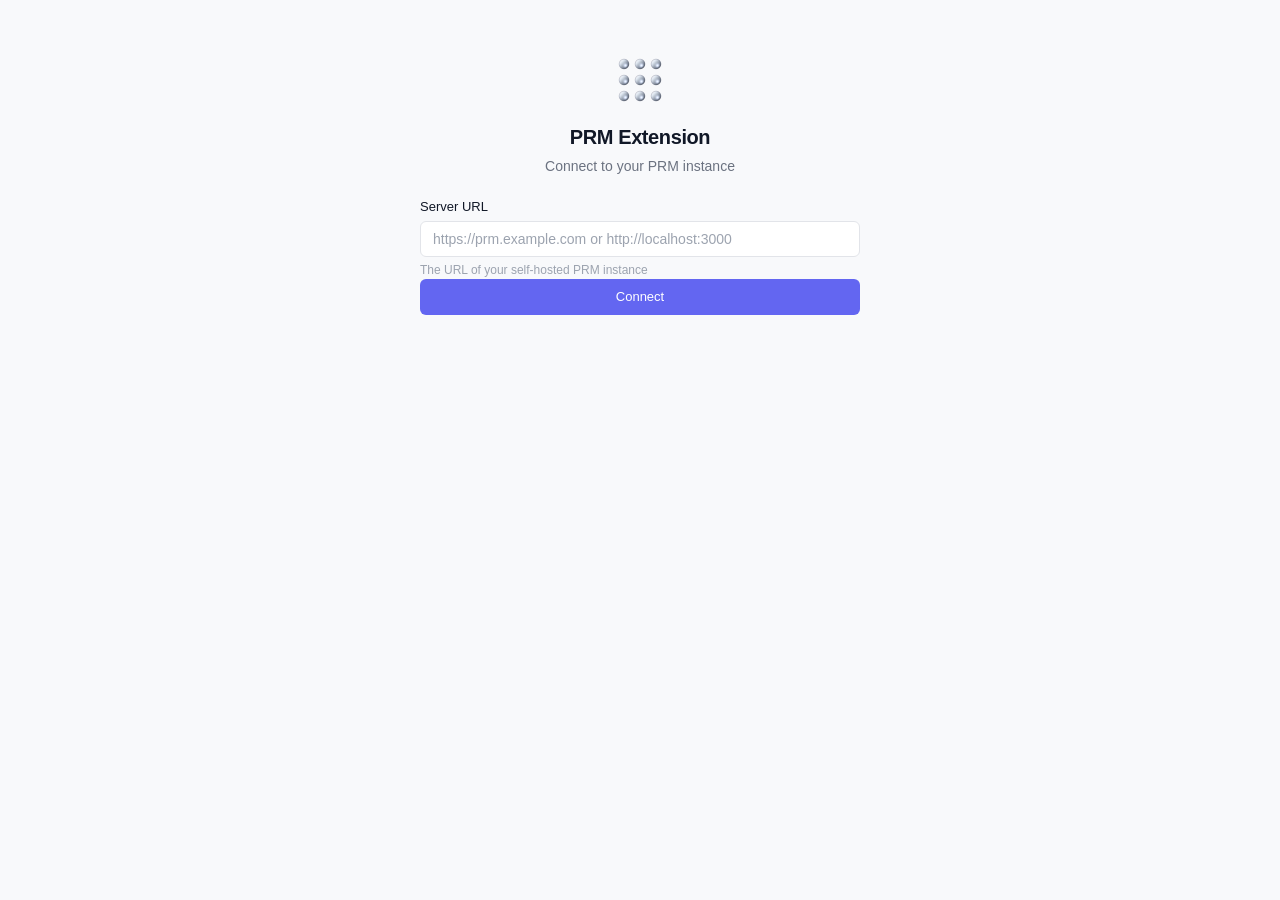
==== commit de1c0ce1: "feat: implement complete chrome extension boilerplate with server auth and scraping utilities" ====
--- a/popup/index.html
+++ b/popup/index.html
@@ -8,6 +8,7 @@
   <link rel="preconnect" href="https://fonts.gstatic.com" crossorigin />
   <link href="https://fonts.googleapis.com/css2?family=Inter:wght@400;500;600;700&family=JetBrains+Mono:wght@400;500&display=swap" rel="stylesheet" />
   <link rel="stylesheet" href="css/styles.css" />
+  <script type="module" src="js/popup.js"></script>
 </head>
 <body>
 
@@ -20,20 +21,21 @@
         <p class="view-subtitle">Connect to your PRM instance</p>
       </div>
 
-      <form id="server-url-form" autocomplete="off">
+      <form id="server-url-form" action="#" onsubmit="event.preventDefault(); return false;" autocomplete="off" novalidate>
         <div class="form-group">
           <label class="form-label" for="server-url-input">Server URL</label>
           <input
             id="server-url-input"
             class="form-input"
-            type="url"
-            placeholder="https://prm.example.com"
+            type="text"
+            inputmode="url"
+            placeholder="https://prm.example.com or http://localhost:3000"
             required
           />
           <span class="form-helper">The URL of your self-hosted PRM instance</span>
         </div>
 
-        <button type="submit" class="btn btn-primary btn-full" id="connect-btn">
+        <button type="button" class="btn btn-primary btn-full" id="connect-btn">
           Connect
         </button>
       </form>
@@ -48,9 +50,10 @@
       <div class="view-header">
         <h1 class="view-title">Enter Pairing Code</h1>
         <p class="view-subtitle">Open PRM Settings → Chrome Extension to see your code</p>
-      </div>
-
-      <form id="code-entry-form" autocomplete="off">
+        <p id="code-entry-server-text" class="view-subtitle" style="font-family: monospace; font-size: 11px; opacity: 0.8; margin-top: 4px;"></p>
+      </div>
+
+      <form id="code-entry-form" action="#" onsubmit="event.preventDefault(); return false;" autocomplete="off">
         <div class="code-input-group">
           <input class="code-digit" type="text" inputmode="numeric" maxlength="1" pattern="[0-9]" data-index="0" aria-label="Digit 1" />
           <input class="code-digit" type="text" inputmode="numeric" maxlength="1" pattern="[0-9]" data-index="1" aria-label="Digit 2" />
@@ -58,7 +61,7 @@
           <input class="code-digit" type="text" inputmode="numeric" maxlength="1" pattern="[0-9]" data-index="3" aria-label="Digit 4" />
         </div>
 
-        <button type="submit" class="btn btn-primary btn-full" id="verify-btn" disabled>
+        <button type="button" class="btn btn-primary btn-full" id="verify-btn" disabled>
           Verify
         </button>
       </form>
@@ -71,42 +74,236 @@
     </div>
   </section>
 
-  <!-- ============ VIEW 3: Connected / Search ============ -->
+  <!-- ============ VIEW 3: Connected — Tabbed Layout ============ -->
   <section id="view-connected" class="view" style="display:none;">
-    <div class="view-inner">
-      <div class="connected-header">
-        <div class="connected-status">
-          <span class="status-dot status-dot-green"></span>
-          <h1 class="view-title">Connected to PRM</h1>
-        </div>
-      </div>
-
-      <div class="search-group">
-        <div class="search-input-wrapper">
-          <svg class="search-icon" xmlns="http://www.w3.org/2000/svg" fill="none" viewBox="0 0 24 24" stroke-width="1.5" stroke="currentColor" width="18" height="18">
-            <path stroke-linecap="round" stroke-linejoin="round" d="m21 21-5.197-5.197m0 0A7.5 7.5 0 1 0 5.196 5.196a7.5 7.5 0 0 0 10.607 10.607Z" />
-          </svg>
-          <input
-            id="search-input"
-            class="form-input search-input"
-            type="text"
-            placeholder="Search contacts..."
-            autocomplete="off"
-          />
-        </div>
-      </div>
-
-      <div id="search-results" class="search-results"></div>
-
-      <div class="view-footer">
-        <button class="btn btn-danger btn-full" id="disconnect-btn">
-          Disconnect
-        </button>
-      </div>
+    <div class="view-inner view-inner-tabbed">
+
+      <!-- Tab bar -->
+      <nav class="tab-bar" role="tablist">
+        <button id="tab-btn-scraper" class="tab-btn tab-active" role="tab" aria-selected="true" data-tab="tab-scraper">Scraper</button>
+        <button id="tab-btn-audience" class="tab-btn" role="tab" aria-selected="false" data-tab="tab-audience">Audience</button>
+        <button id="tab-btn-truedb" class="tab-btn" role="tab" aria-selected="false" data-tab="tab-truedb">TrueDB</button>
+        <button id="tab-btn-settings" class="tab-btn" role="tab" aria-selected="false" data-tab="tab-settings">Settings</button>
+      </nav>
+
+      <!-- ── Scraper Tab ── -->
+      <div id="tab-scraper" class="tab-panel" role="tabpanel">
+        <div class="scraper-section">
+          <h2 class="section-title">Current Page</h2>
+          <div id="current-url-display" class="url-display">
+            <span id="current-url-text" class="url-text">No page detected</span>
+          </div>
+          <div id="scraper-platform-badge" class="platform-badge" style="display:none;">
+            <span class="platform-badge-dot"></span>
+            <span id="scraper-platform-name"></span>
+          </div>
+        </div>
+
+        <div class="scraper-section">
+          <button class="btn btn-primary btn-full" id="scrape-btn" disabled>
+            <svg xmlns="http://www.w3.org/2000/svg" fill="none" viewBox="0 0 24 24" stroke-width="1.5" stroke="currentColor" width="16" height="16">
+              <path stroke-linecap="round" stroke-linejoin="round" d="M3 16.5v2.25A2.25 2.25 0 0 0 5.25 21h13.5A2.25 2.25 0 0 0 21 18.75V16.5m-13.5-9L12 3m0 0 4.5 4.5M12 3v13.5" />
+            </svg>
+            Scrape Profile
+          </button>
+          <button class="btn btn-secondary btn-full" id="import-posts-btn" style="margin-top: 8px; display: none;" disabled>
+            <svg xmlns="http://www.w3.org/2000/svg" fill="none" viewBox="0 0 24 24" stroke-width="1.5" stroke="currentColor" width="16" height="16">
+              <path stroke-linecap="round" stroke-linejoin="round" d="M12 9v6m3-3H9m12 0a9 9 0 1 1-18 0 9 9 0 0 1 18 0Z" />
+            </svg>
+            Import Posts to PRM
+          </button>
+          <button class="btn btn-secondary btn-full" id="import-latest-post-btn" style="margin-top: 8px; display: none;" disabled>
+            <svg xmlns="http://www.w3.org/2000/svg" fill="none" viewBox="0 0 24 24" stroke-width="1.5" stroke="currentColor" width="16" height="16">
+              <path stroke-linecap="round" stroke-linejoin="round" d="M12 9v6m3-3H9m12 0a9 9 0 1 1-18 0 9 9 0 0 1 18 0Z" />
+            </svg>
+            Add Most Recent Post to PRM
+          </button>
+          <button class="btn btn-secondary btn-full" id="extract-followers-btn" style="margin-top: 8px; display: none;" disabled>
+            <svg xmlns="http://www.w3.org/2000/svg" fill="none" viewBox="0 0 24 24" stroke-width="1.5" stroke="currentColor" width="16" height="16">
+              <path stroke-linecap="round" stroke-linejoin="round" d="M15 19.128a9.38 9.38 0 0 0 2.625.372 9.337 9.337 0 0 0 4.121-.952 4.125 4.125 0 0 0-7.533-2.493M15 19.128v-.003c0-1.113-.285-2.16-.786-3.07M15 19.128v.106A12.318 12.318 0 0 1 8.624 21c-2.331 0-4.512-.645-6.374-1.766l-.001-.109a6.375 6.375 0 0 1 11.964-3.07M12 6.375a3.375 3.375 0 1 1-6.75 0 3.375 3.375 0 0 1 6.75 0Zm8.25 2.25a2.625 2.625 0 1 1-5.25 0 2.625 2.625 0 0 1 5.25 0Z" />
+            </svg>
+            Extract Followers
+          </button>
+          <button class="btn btn-secondary btn-full" id="extract-following-btn" style="margin-top: 8px; display: none;" disabled>
+            <svg xmlns="http://www.w3.org/2000/svg" fill="none" viewBox="0 0 24 24" stroke-width="1.5" stroke="currentColor" width="16" height="16">
+              <path stroke-linecap="round" stroke-linejoin="round" d="M18 18.72a9.094 9.094 0 0 0 3.741-.479 3 3 0 0 0-4.682-2.72m.94 3.198l.001.031c0 .225-.012.447-.037.666A11.944 11.944 0 0 1 12 21c-2.17 0-4.207-.576-5.963-1.584A6.062 6.062 0 0 1 6 18.719m12 0a5.971 5.971 0 0 0-.941-3.197m0 0A5.995 5.995 0 0 0 12 12.75a5.995 5.995 0 0 0-5.058 2.772m0 0a3 3 0 0 0-4.681 2.72 8.986 8.986 0 0 0 3.74.477m.999-3.197a5.971 5.971 0 0 0-.94 3.197M15 6.75a3 3 0 1 1-6 0 3 3 0 0 1 6 0Zm6 3a2.25 2.25 0 1 1-4.5 0 2.25 2.25 0 0 1 4.5 0Zm-13.5 0a2.25 2.25 0 1 1-4.5 0 2.25 2.25 0 0 1 4.5 0Z" />
+            </svg>
+            Extract Following
+          </button>
+          <button class="btn btn-primary btn-full" id="grab-account-import-btn" style="margin-top: 8px; display: none;" disabled>
+            <svg xmlns="http://www.w3.org/2000/svg" fill="none" viewBox="0 0 24 24" stroke-width="1.5" stroke="currentColor" width="16" height="16">
+              <path stroke-linecap="round" stroke-linejoin="round" d="M15 19.128a9.38 9.38 0 0 0 2.625.372 9.337 9.337 0 0 0 4.121-.952 4.125 4.125 0 0 0-7.533-2.493M15 19.128v-.003c0-1.113-.285-2.16-.786-3.07M15 19.128v.106A12.318 12.318 0 0 1 8.624 21c-2.331 0-4.512-.645-6.374-1.766l-.001-.109a6.375 6.375 0 0 1 11.964-3.07M12 6.375a3.375 3.375 0 1 1-6.75 0 3.375 3.375 0 0 1 6.75 0Zm8.25 2.25a2.625 2.625 0 1 1-5.25 0 2.625 2.625 0 0 1 5.25 0Z" />
+            </svg>
+            Grab Followers & Following to PRM
+          </button>
+          <div id="scrape-status" class="status-message" role="status"></div>
+
+        </div>
+
+        <!-- Scraped data card (hidden until data is available) -->
+        <div id="scraped-data-card" class="scraped-card" style="display:none;">
+          <h2 class="section-title">Scraped Data</h2>
+          <div class="scraped-fields">
+            <div class="scraped-field">
+              <span class="scraped-label">Username</span>
+              <span class="scraped-value" id="scraped-username">—</span>
+            </div>
+            <div class="scraped-field">
+              <span class="scraped-label">Display Name</span>
+              <span class="scraped-value" id="scraped-displayName">—</span>
+            </div>
+            <div class="scraped-field">
+              <span class="scraped-label">Bio</span>
+              <span class="scraped-value scraped-bio" id="scraped-bio">—</span>
+            </div>
+            <div class="scraped-field">
+              <span class="scraped-label">Bio Link</span>
+              <span class="scraped-value" id="scraped-bioLink">—</span>
+            </div>
+            <div class="scraped-field">
+              <span class="scraped-label">Followers</span>
+              <span class="scraped-value" id="scraped-followers">—</span>
+            </div>
+            <div class="scraped-field">
+              <span class="scraped-label">Following</span>
+              <span class="scraped-value" id="scraped-following">—</span>
+            </div>
+          </div>
+        </div>
+      </div>
+
+      <!-- ── Audience Tab ── -->
+      <div id="tab-audience" class="tab-panel" role="tabpanel" style="display:none;">
+        <div class="scraper-section">
+          <div style="display: flex; justify-content: space-between; align-items: center;">
+            <h2 class="section-title" style="margin-bottom: 0;">Instagram Audience Extraction</h2>
+            <a href="#" id="audience-open-tab" title="Open in a full tab so scraping continues while you browse" style="font-size: 11px; white-space: nowrap;">Open in Tab ↗</a>
+          </div>
+          
+          <div class="form-group" style="margin-bottom: 10px;">
+            <label class="form-label" for="audience-target-input">Target Username</label>
+            <input id="audience-target-input" class="form-input" type="text" placeholder="e.g. instagram or @username" />
+          </div>
+
+          <div style="display: flex; gap: 8px; margin-bottom: 10px;">
+            <div style="flex: 1;">
+              <label class="form-label" for="audience-type-select">Type</label>
+              <select id="audience-type-select" class="form-input">
+                <option value="followers">Followers</option>
+                <option value="following">Following</option>
+              </select>
+            </div>
+            <div style="flex: 1;">
+              <label class="form-label" for="audience-limit-input">Max Count</label>
+              <input id="audience-limit-input" class="form-input" type="number" placeholder="Unlimited" min="0" />
+            </div>
+          </div>
+
+          <div class="form-group" style="margin-bottom: 12px;">
+            <label class="form-label" for="audience-delay-input">Delay (ms)</label>
+            <input id="audience-delay-input" class="form-input" type="number" value="6000" min="500" step="100" />
+          </div>
+
+          <button class="btn btn-primary btn-full" id="audience-start-btn">
+            Start Extraction
+          </button>
+          <button class="btn btn-danger btn-full" id="audience-cancel-btn" style="margin-top: 8px; display: none;">
+            Cancel Extraction
+          </button>
+        </div>
+
+        <div id="audience-progress-card" class="scraped-card" style="display:none; margin-top: 12px;">
+          <div style="display: flex; justify-content: space-between; font-size: 12px; font-weight: 600; margin-bottom: 6px;">
+            <span id="audience-progress-target">@target</span>
+            <span id="audience-progress-count">0 extracted</span>
+          </div>
+          <div class="progress-bar-bg" style="width: 100%; height: 6px; background: #e5e7eb; border-radius: 3px; overflow: hidden; margin-bottom: 8px;">
+            <div id="audience-progress-fill" style="width: 0%; height: 100%; background: #3b82f6; transition: width 0.3s;"></div>
+          </div>
+          <div id="audience-status-msg" class="status-message status-message-info" style="margin-bottom: 8px;">Ready</div>
+
+          <div id="audience-actions" style="display: none; flex-direction: column; gap: 6px; margin-top: 10px;">
+            <button class="btn btn-primary btn-full" id="audience-import-prm-btn">
+              Import to PRM Contacts
+            </button>
+            <div style="display: flex; gap: 6px;">
+              <button class="btn btn-secondary" style="flex: 1;" id="audience-export-csv-btn">
+                Export CSV
+              </button>
+              <button class="btn btn-secondary" style="flex: 1;" id="audience-export-json-btn">
+                Export JSON
+              </button>
+            </div>
+          </div>
+        </div>
+      </div>
+
+      <!-- ── TrueDB Tab ── -->
+      <div id="tab-truedb" class="tab-panel" role="tabpanel" style="display:none;">
+        <div class="scraper-section">
+          <h2 class="section-title">TrueDB Page</h2>
+          <div class="scraped-card" id="truedb-card">
+            <div class="scraped-fields">
+              <div class="scraped-field">
+                <span class="scraped-label">Page Type</span>
+                <span class="scraped-value" id="truedb-page-type">—</span>
+              </div>
+              <div class="scraped-field truedb-search-only" style="display:none;">
+                <span class="scraped-label">Results</span>
+                <span class="scraped-value" id="truedb-result-count">—</span>
+              </div>
+              <div class="scraped-field truedb-search-only" style="display:none;">
+                <span class="scraped-label">In PRM</span>
+                <span class="scraped-value" id="truedb-found-count">—</span>
+              </div>
+              <div class="scraped-field truedb-person-only" style="display:none;">
+                <span class="scraped-label">Person</span>
+                <span class="scraped-value" id="truedb-person-name">—</span>
+              </div>
+            </div>
+          </div>
+          <div id="truedb-status" class="status-message" role="status"></div>
+        </div>
+      </div>
+
+      <!-- ── Settings Tab ── -->
+      <div id="tab-settings" class="tab-panel" role="tabpanel" style="display:none;">
+        <div class="settings-section">
+          <div class="settings-row">
+            <div class="settings-row-label">
+              <span class="settings-label">Dark Mode</span>
+              <span class="settings-desc">Toggle dark / light appearance</span>
+            </div>
+            <label class="toggle-switch" for="dark-mode-toggle">
+              <input type="checkbox" id="dark-mode-toggle" />
+              <span class="toggle-slider"></span>
+            </label>
+          </div>
+          <div class="settings-row">
+            <div class="settings-row-label">
+              <span class="settings-label">Debug Mode</span>
+              <span class="settings-desc">Trace performance and export log</span>
+            </div>
+            <label class="toggle-switch" for="debug-mode-toggle">
+              <input type="checkbox" id="debug-mode-toggle" />
+              <span class="toggle-slider"></span>
+            </label>
+          </div>
+        </div>
+
+        <div class="settings-section">
+          <h2 class="section-title">Connection</h2>
+          <div class="connected-status-info">
+            <span class="status-dot status-dot-green"></span>
+            <span>Connected to PRM</span>
+          </div>
+          <button class="btn btn-danger btn-full" id="disconnect-btn">
+            Disconnect
+          </button>
+        </div>
+      </div>
+
     </div>
   </section>
-
-  <!-- Scripts (ES modules) -->
-  <script type="module" src="js/popup.js"></script>
 </body>
 </html>
--- a/popup/css/styles.css
+++ b/popup/css/styles.css
@@ -74,7 +74,9 @@
 
 body {
   width: 360px;
+  min-height: 200px;
   max-height: 500px;
+  overflow-y: auto;
   font-family: var(--font-sans);
   font-size: 14px;
   line-height: 1.5;
@@ -82,6 +84,16 @@
   background: var(--color-bg);
   -webkit-font-smoothing: antialiased;
   -moz-osx-font-smoothing: grayscale;
+}
+
+/* When opened in a full browser tab instead of the popup */
+@media (min-width: 500px) {
+  body {
+    width: 100%;
+    max-width: 480px;
+    max-height: none;
+    margin: 32px auto;
+  }
 }
 
 /* --- Views ------------------------------------------- */
@@ -233,6 +245,23 @@
   background: var(--color-error-bg);
 }
 
+.btn-secondary {
+  background: var(--color-surface);
+  color: var(--color-text-secondary);
+  border: 1px solid var(--color-border);
+}
+
+.btn-secondary:hover {
+  background: var(--color-bg);
+  border-color: var(--color-border-hover);
+  color: var(--color-text-primary);
+}
+
+.btn-secondary:disabled {
+  opacity: 0.5;
+  cursor: not-allowed;
+}
+
 .btn-full {
   width: 100%;
 }
@@ -284,6 +313,13 @@
   background: var(--color-info-bg);
   color: var(--color-info-text);
   border: 1px solid var(--color-info-border);
+}
+
+.status-message.warning {
+  display: block;
+  background: var(--color-warning-bg);
+  color: var(--color-warning-text);
+  border: 1px solid var(--color-warning-border);
 }
 
 /* --- 4-Digit Code Input ------------------------------ */
@@ -450,7 +486,7 @@
 
 /* --- Dark mode (respects system preference) ---------- */
 @media (prefers-color-scheme: dark) {
-  :root {
+  :root:not([data-theme="light"]) {
     --color-bg: #1a1a2e;
     --color-surface: #16213e;
     --color-border: #2a2a4a;
@@ -474,3 +510,257 @@
     --color-info-text: #60a5fa;
   }
 }
+
+/* --- Dark mode (manual toggle) ----------------------- */
+:root[data-theme="dark"] {
+  --color-bg: #1a1a2e;
+  --color-surface: #16213e;
+  --color-border: #2a2a4a;
+  --color-border-hover: #3a3a5a;
+  --color-text-primary: #e5e7eb;
+  --color-text-secondary: #9ca3af;
+  --color-text-tertiary: #6b7280;
+
+  --color-accent: #818cf8;
+  --color-accent-hover: #6366f1;
+  --color-accent-light: rgba(99, 102, 241, 0.15);
+
+  --color-success-bg: rgba(34, 197, 94, 0.1);
+  --color-success-border: rgba(34, 197, 94, 0.3);
+  --color-success-text: #4ade80;
+  --color-error-bg: rgba(239, 68, 68, 0.1);
+  --color-error-border: rgba(239, 68, 68, 0.3);
+  --color-error-text: #f87171;
+  --color-info-bg: rgba(59, 130, 246, 0.1);
+  --color-info-border: rgba(59, 130, 246, 0.3);
+  --color-info-text: #60a5fa;
+}
+
+/* --- Tab Bar ----------------------------------------- */
+.tab-bar {
+  display: flex;
+  border-bottom: 1px solid var(--color-border);
+  gap: 0;
+  margin-bottom: 12px;
+}
+
+.tab-btn {
+  flex: 1;
+  display: flex;
+  align-items: center;
+  justify-content: center;
+  gap: 6px;
+  padding: 10px 0;
+  background: none;
+  border: none;
+  border-bottom: 2px solid transparent;
+  font-family: var(--font-sans);
+  font-size: 13px;
+  font-weight: 500;
+  color: var(--color-text-secondary);
+  cursor: pointer;
+  transition: color var(--transition-fast), border-color var(--transition-fast);
+}
+
+.tab-btn:hover {
+  color: var(--color-text-primary);
+}
+
+.tab-btn.tab-active {
+  color: var(--color-accent);
+  border-bottom-color: var(--color-accent);
+}
+
+.view-inner-tabbed {
+  padding: 0 20px 24px;
+  display: flex;
+  flex-direction: column;
+  gap: 0;
+}
+
+/* --- Tab Panels -------------------------------------- */
+.tab-panel {
+  display: flex;
+  flex-direction: column;
+  gap: 16px;
+  animation: fadeIn 0.15s ease-out;
+}
+
+/* --- Scraper UI -------------------------------------- */
+.scraper-section {
+  display: flex;
+  flex-direction: column;
+  gap: 8px;
+}
+
+.section-title {
+  font-size: 13px;
+  font-weight: 600;
+  color: var(--color-text-secondary);
+  text-transform: uppercase;
+  letter-spacing: 0.04em;
+}
+
+.url-display {
+  padding: 10px 12px;
+  background: var(--color-surface);
+  border: 1px solid var(--color-border);
+  border-radius: var(--radius-sm);
+  overflow: hidden;
+}
+
+.url-text {
+  font-size: 13px;
+  font-family: var(--font-mono);
+  color: var(--color-text-primary);
+  word-break: break-all;
+}
+
+.platform-badge {
+  display: inline-flex;
+  align-items: center;
+  gap: 6px;
+  padding: 4px 10px;
+  background: var(--color-accent-light);
+  border-radius: 999px;
+  font-size: 12px;
+  font-weight: 500;
+  color: var(--color-accent);
+  align-self: flex-start;
+}
+
+.platform-badge-dot {
+  width: 6px;
+  height: 6px;
+  border-radius: 50%;
+  background: var(--color-accent);
+}
+
+/* --- Scraped Data Card ------------------------------- */
+.scraped-card {
+  display: flex;
+  flex-direction: column;
+  gap: 10px;
+  padding: 14px;
+  background: var(--color-surface);
+  border: 1px solid var(--color-border);
+  border-radius: var(--radius-md);
+}
+
+.scraped-fields {
+  display: flex;
+  flex-direction: column;
+  gap: 8px;
+}
+
+.scraped-field {
+  display: flex;
+  flex-direction: column;
+  gap: 2px;
+}
+
+.scraped-label {
+  font-size: 11px;
+  font-weight: 500;
+  text-transform: uppercase;
+  letter-spacing: 0.05em;
+  color: var(--color-text-tertiary);
+}
+
+.scraped-value {
+  font-size: 13px;
+  color: var(--color-text-primary);
+  word-break: break-all;
+}
+
+.scraped-bio {
+  white-space: pre-wrap;
+  word-break: break-word;
+}
+
+/* --- Settings UI ------------------------------------- */
+.settings-section {
+  display: flex;
+  flex-direction: column;
+  gap: 12px;
+}
+
+.settings-row {
+  display: flex;
+  align-items: center;
+  justify-content: space-between;
+  padding: 10px 12px;
+  background: var(--color-surface);
+  border: 1px solid var(--color-border);
+  border-radius: var(--radius-md);
+}
+
+.settings-row-label {
+  display: flex;
+  flex-direction: column;
+  gap: 2px;
+}
+
+.settings-label {
+  font-size: 14px;
+  font-weight: 500;
+  color: var(--color-text-primary);
+}
+
+.settings-desc {
+  font-size: 12px;
+  color: var(--color-text-tertiary);
+}
+
+.connected-status-info {
+  display: flex;
+  align-items: center;
+  gap: 8px;
+  font-size: 13px;
+  color: var(--color-text-secondary);
+}
+
+/* --- Toggle Switch ----------------------------------- */
+.toggle-switch {
+  position: relative;
+  display: inline-block;
+  width: 40px;
+  height: 22px;
+  flex-shrink: 0;
+  cursor: pointer;
+}
+
+.toggle-switch input {
+  opacity: 0;
+  width: 0;
+  height: 0;
+}
+
+.toggle-slider {
+  position: absolute;
+  inset: 0;
+  background: var(--color-border-hover);
+  border-radius: 999px;
+  transition: background var(--transition-base);
+}
+
+.toggle-slider::before {
+  content: '';
+  position: absolute;
+  left: 3px;
+  top: 3px;
+  width: 16px;
+  height: 16px;
+  background: var(--color-surface);
+  border-radius: 50%;
+  transition: transform var(--transition-base);
+  box-shadow: var(--shadow-sm);
+}
+
+.toggle-switch input:checked + .toggle-slider {
+  background: var(--color-accent);
+}
+
+.toggle-switch input:checked + .toggle-slider::before {
+  transform: translateX(18px);
+}
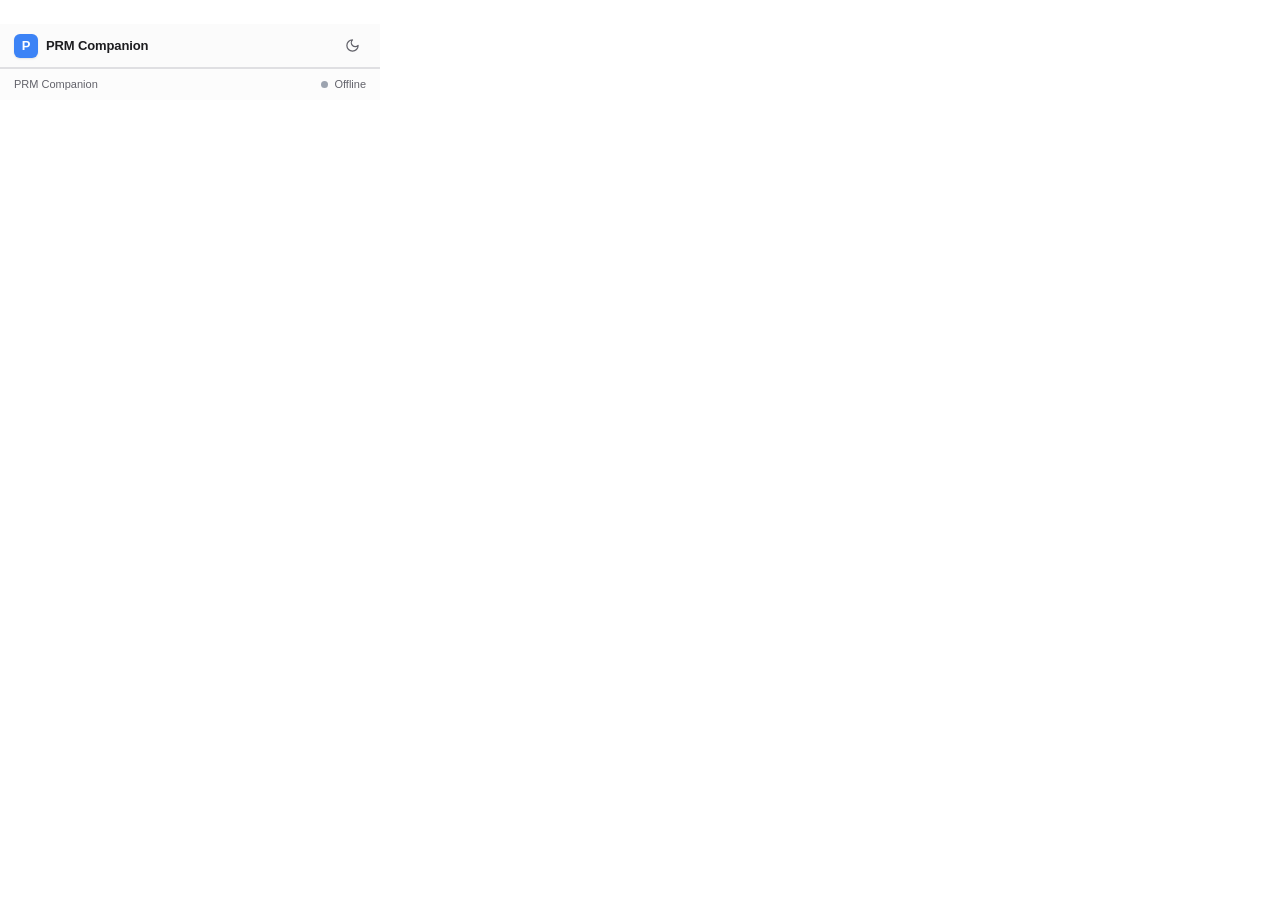
==== commit a21c87a8: "feat: implement core extension infrastructure with Instagram page injection, feed extraction, and br" ====
--- a/popup/index.html
+++ b/popup/index.html
@@ -2,18 +2,39 @@
 <html lang="en">
 <head>
   <meta charset="UTF-8" />
-  <meta name="viewport" content="width=360" />
-  <title>PRM Extension</title>
-  <link rel="preconnect" href="https://fonts.googleapis.com" />
-  <link rel="preconnect" href="https://fonts.gstatic.com" crossorigin />
-  <link href="https://fonts.googleapis.com/css2?family=Inter:wght@400;500;600;700&family=JetBrains+Mono:wght@400;500&display=swap" rel="stylesheet" />
+  <meta name="viewport" content="width=380" />
+  <title>PRM Companion</title>
   <link rel="stylesheet" href="css/styles.css" />
+  <script>
+    try {
+      const cachedTheme = localStorage.getItem('prm_theme_cached');
+      if (cachedTheme === 'dark' || (!cachedTheme && window.matchMedia('(prefers-color-scheme: dark)').matches)) {
+        document.documentElement.classList.add('dark');
+        document.documentElement.setAttribute('data-theme', 'dark');
+      }
+    } catch (_) {}
+  </script>
   <script type="module" src="js/popup.js"></script>
 </head>
 <body>
 
+  <!-- Top App Header -->
+  <header class="app-header">
+    <div class="brand-wrapper">
+      <div class="brand-logo-badge">P</div>
+      <span class="brand-title">PRM Companion</span>
+    </div>
+    <div class="header-actions">
+      <button id="theme-quick-toggle" class="icon-btn hover-elevate" title="Toggle appearance" aria-label="Toggle appearance">
+        <svg id="theme-icon-moon" xmlns="http://www.w3.org/2000/svg" width="15" height="15" viewBox="0 0 24 24" fill="none" stroke="currentColor" stroke-width="2" stroke-linecap="round" stroke-linejoin="round">
+          <path d="M12 3a6 6 0 0 0 9 9 9 9 0 1 1-9-9Z"></path>
+        </svg>
+      </button>
+    </div>
+  </header>
+
   <!-- ============ VIEW 1: Server URL Input ============ -->
-  <section id="view-server-url" class="view">
+  <section id="view-server-url" class="view" style="display:none;">
     <div class="view-inner">
       <div class="view-header">
         <img src="../icons/icon-48.png" alt="PRM logo" class="view-logo" />
@@ -21,7 +42,7 @@
         <p class="view-subtitle">Connect to your PRM instance</p>
       </div>
 
-      <form id="server-url-form" action="#" onsubmit="event.preventDefault(); return false;" autocomplete="off" novalidate>
+      <form id="server-url-form" action="#" autocomplete="off" novalidate>
         <div class="form-group">
           <label class="form-label" for="server-url-input">Server URL</label>
           <input
@@ -35,7 +56,7 @@
           <span class="form-helper">The URL of your self-hosted PRM instance</span>
         </div>
 
-        <button type="button" class="btn btn-primary btn-full" id="connect-btn">
+        <button type="button" class="btn btn-primary btn-full hover-elevate active-elevate-2" id="connect-btn" style="margin-top: 10px;">
           Connect
         </button>
       </form>
@@ -50,10 +71,10 @@
       <div class="view-header">
         <h1 class="view-title">Enter Pairing Code</h1>
         <p class="view-subtitle">Open PRM Settings → Chrome Extension to see your code</p>
-        <p id="code-entry-server-text" class="view-subtitle" style="font-family: monospace; font-size: 11px; opacity: 0.8; margin-top: 4px;"></p>
-      </div>
-
-      <form id="code-entry-form" action="#" onsubmit="event.preventDefault(); return false;" autocomplete="off">
+        <p id="code-entry-server-text" class="view-subtitle" style="font-family: var(--font-mono); font-size: 11px; opacity: 0.8; margin-top: 4px;"></p>
+      </div>
+
+      <form id="code-entry-form" action="#" autocomplete="off">
         <div class="code-input-group">
           <input class="code-digit" type="text" inputmode="numeric" maxlength="1" pattern="[0-9]" data-index="0" aria-label="Digit 1" />
           <input class="code-digit" type="text" inputmode="numeric" maxlength="1" pattern="[0-9]" data-index="1" aria-label="Digit 2" />
@@ -61,7 +82,7 @@
           <input class="code-digit" type="text" inputmode="numeric" maxlength="1" pattern="[0-9]" data-index="3" aria-label="Digit 4" />
         </div>
 
-        <button type="button" class="btn btn-primary btn-full" id="verify-btn" disabled>
+        <button type="button" class="btn btn-primary btn-full hover-elevate active-elevate-2" id="verify-btn" style="margin-top: 10px;" disabled>
           Verify
         </button>
       </form>
@@ -100,44 +121,25 @@
         </div>
 
         <div class="scraper-section">
-          <button class="btn btn-primary btn-full" id="scrape-btn" disabled>
-            <svg xmlns="http://www.w3.org/2000/svg" fill="none" viewBox="0 0 24 24" stroke-width="1.5" stroke="currentColor" width="16" height="16">
+          <button class="btn btn-primary btn-full hover-elevate active-elevate-2" id="scrape-btn" disabled>
+            <svg xmlns="http://www.w3.org/2000/svg" fill="none" viewBox="0 0 24 24" stroke-width="1.5" stroke="currentColor" width="15" height="15">
               <path stroke-linecap="round" stroke-linejoin="round" d="M3 16.5v2.25A2.25 2.25 0 0 0 5.25 21h13.5A2.25 2.25 0 0 0 21 18.75V16.5m-13.5-9L12 3m0 0 4.5 4.5M12 3v13.5" />
             </svg>
             Scrape Profile
           </button>
-          <button class="btn btn-secondary btn-full" id="import-posts-btn" style="margin-top: 8px; display: none;" disabled>
-            <svg xmlns="http://www.w3.org/2000/svg" fill="none" viewBox="0 0 24 24" stroke-width="1.5" stroke="currentColor" width="16" height="16">
+          <button class="btn btn-secondary btn-full hover-elevate active-elevate-2" id="import-posts-btn" style="margin-top: 6px; display: none;" disabled>
+            <svg xmlns="http://www.w3.org/2000/svg" fill="none" viewBox="0 0 24 24" stroke-width="1.5" stroke="currentColor" width="15" height="15">
               <path stroke-linecap="round" stroke-linejoin="round" d="M12 9v6m3-3H9m12 0a9 9 0 1 1-18 0 9 9 0 0 1 18 0Z" />
             </svg>
             Import Posts to PRM
           </button>
-          <button class="btn btn-secondary btn-full" id="import-latest-post-btn" style="margin-top: 8px; display: none;" disabled>
-            <svg xmlns="http://www.w3.org/2000/svg" fill="none" viewBox="0 0 24 24" stroke-width="1.5" stroke="currentColor" width="16" height="16">
+          <button class="btn btn-secondary btn-full hover-elevate active-elevate-2" id="import-latest-post-btn" style="margin-top: 6px; display: none;" disabled>
+            <svg xmlns="http://www.w3.org/2000/svg" fill="none" viewBox="0 0 24 24" stroke-width="1.5" stroke="currentColor" width="15" height="15">
               <path stroke-linecap="round" stroke-linejoin="round" d="M12 9v6m3-3H9m12 0a9 9 0 1 1-18 0 9 9 0 0 1 18 0Z" />
             </svg>
             Add Most Recent Post to PRM
           </button>
-          <button class="btn btn-secondary btn-full" id="extract-followers-btn" style="margin-top: 8px; display: none;" disabled>
-            <svg xmlns="http://www.w3.org/2000/svg" fill="none" viewBox="0 0 24 24" stroke-width="1.5" stroke="currentColor" width="16" height="16">
-              <path stroke-linecap="round" stroke-linejoin="round" d="M15 19.128a9.38 9.38 0 0 0 2.625.372 9.337 9.337 0 0 0 4.121-.952 4.125 4.125 0 0 0-7.533-2.493M15 19.128v-.003c0-1.113-.285-2.16-.786-3.07M15 19.128v.106A12.318 12.318 0 0 1 8.624 21c-2.331 0-4.512-.645-6.374-1.766l-.001-.109a6.375 6.375 0 0 1 11.964-3.07M12 6.375a3.375 3.375 0 1 1-6.75 0 3.375 3.375 0 0 1 6.75 0Zm8.25 2.25a2.625 2.625 0 1 1-5.25 0 2.625 2.625 0 0 1 5.25 0Z" />
-            </svg>
-            Extract Followers
-          </button>
-          <button class="btn btn-secondary btn-full" id="extract-following-btn" style="margin-top: 8px; display: none;" disabled>
-            <svg xmlns="http://www.w3.org/2000/svg" fill="none" viewBox="0 0 24 24" stroke-width="1.5" stroke="currentColor" width="16" height="16">
-              <path stroke-linecap="round" stroke-linejoin="round" d="M18 18.72a9.094 9.094 0 0 0 3.741-.479 3 3 0 0 0-4.682-2.72m.94 3.198l.001.031c0 .225-.012.447-.037.666A11.944 11.944 0 0 1 12 21c-2.17 0-4.207-.576-5.963-1.584A6.062 6.062 0 0 1 6 18.719m12 0a5.971 5.971 0 0 0-.941-3.197m0 0A5.995 5.995 0 0 0 12 12.75a5.995 5.995 0 0 0-5.058 2.772m0 0a3 3 0 0 0-4.681 2.72 8.986 8.986 0 0 0 3.74.477m.999-3.197a5.971 5.971 0 0 0-.94 3.197M15 6.75a3 3 0 1 1-6 0 3 3 0 0 1 6 0Zm6 3a2.25 2.25 0 1 1-4.5 0 2.25 2.25 0 0 1 4.5 0Zm-13.5 0a2.25 2.25 0 1 1-4.5 0 2.25 2.25 0 0 1 4.5 0Z" />
-            </svg>
-            Extract Following
-          </button>
-          <button class="btn btn-primary btn-full" id="grab-account-import-btn" style="margin-top: 8px; display: none;" disabled>
-            <svg xmlns="http://www.w3.org/2000/svg" fill="none" viewBox="0 0 24 24" stroke-width="1.5" stroke="currentColor" width="16" height="16">
-              <path stroke-linecap="round" stroke-linejoin="round" d="M15 19.128a9.38 9.38 0 0 0 2.625.372 9.337 9.337 0 0 0 4.121-.952 4.125 4.125 0 0 0-7.533-2.493M15 19.128v-.003c0-1.113-.285-2.16-.786-3.07M15 19.128v.106A12.318 12.318 0 0 1 8.624 21c-2.331 0-4.512-.645-6.374-1.766l-.001-.109a6.375 6.375 0 0 1 11.964-3.07M12 6.375a3.375 3.375 0 1 1-6.75 0 3.375 3.375 0 0 1 6.75 0Zm8.25 2.25a2.625 2.625 0 1 1-5.25 0 2.625 2.625 0 0 1 5.25 0Z" />
-            </svg>
-            Grab Followers & Following to PRM
-          </button>
           <div id="scrape-status" class="status-message" role="status"></div>
-
         </div>
 
         <!-- Scraped data card (hidden until data is available) -->
@@ -175,65 +177,58 @@
       <!-- ── Audience Tab ── -->
       <div id="tab-audience" class="tab-panel" role="tabpanel" style="display:none;">
         <div class="scraper-section">
-          <div style="display: flex; justify-content: space-between; align-items: center;">
-            <h2 class="section-title" style="margin-bottom: 0;">Instagram Audience Extraction</h2>
-            <a href="#" id="audience-open-tab" title="Open in a full tab so scraping continues while you browse" style="font-size: 11px; white-space: nowrap;">Open in Tab ↗</a>
-          </div>
-          
-          <div class="form-group" style="margin-bottom: 10px;">
-            <label class="form-label" for="audience-target-input">Target Username</label>
-            <input id="audience-target-input" class="form-input" type="text" placeholder="e.g. instagram or @username" />
-          </div>
-
-          <div style="display: flex; gap: 8px; margin-bottom: 10px;">
-            <div style="flex: 1;">
-              <label class="form-label" for="audience-type-select">Type</label>
-              <select id="audience-type-select" class="form-input">
-                <option value="followers">Followers</option>
-                <option value="following">Following</option>
-              </select>
-            </div>
-            <div style="flex: 1;">
-              <label class="form-label" for="audience-limit-input">Max Count</label>
-              <input id="audience-limit-input" class="form-input" type="number" placeholder="Unlimited" min="0" />
-            </div>
-          </div>
-
-          <div class="form-group" style="margin-bottom: 12px;">
-            <label class="form-label" for="audience-delay-input">Delay (ms)</label>
-            <input id="audience-delay-input" class="form-input" type="number" value="6000" min="500" step="100" />
-          </div>
-
-          <button class="btn btn-primary btn-full" id="audience-start-btn">
+          <h2 class="section-title">Instagram Account Extraction</h2>
+
+          <div id="audience-username-display" class="url-display" style="margin-bottom: 8px;">
+            <span id="audience-username-text" class="url-text">Navigate to an Instagram profile</span>
+          </div>
+
+          <div class="form-group" style="margin-bottom: 8px;">
+            <label class="form-label" for="audience-extraction-type">Extraction Type</label>
+            <select id="audience-extraction-type" class="form-input">
+              <option value="account">Account Extraction</option>
+              <option value="full">Full Extraction (Account + Followers/Following)</option>
+            </select>
+          </div>
+
+          <button class="btn btn-primary btn-full hover-elevate active-elevate-2" id="audience-start-btn" disabled>
             Start Extraction
           </button>
-          <button class="btn btn-danger btn-full" id="audience-cancel-btn" style="margin-top: 8px; display: none;">
+          <button class="btn btn-danger btn-full hover-elevate active-elevate-2" id="audience-cancel-btn" style="margin-top: 6px; display: none;">
             Cancel Extraction
           </button>
         </div>
 
-        <div id="audience-progress-card" class="scraped-card" style="display:none; margin-top: 12px;">
-          <div style="display: flex; justify-content: space-between; font-size: 12px; font-weight: 600; margin-bottom: 6px;">
-            <span id="audience-progress-target">@target</span>
-            <span id="audience-progress-count">0 extracted</span>
-          </div>
-          <div class="progress-bar-bg" style="width: 100%; height: 6px; background: #e5e7eb; border-radius: 3px; overflow: hidden; margin-bottom: 8px;">
-            <div id="audience-progress-fill" style="width: 0%; height: 100%; background: #3b82f6; transition: width 0.3s;"></div>
-          </div>
-          <div id="audience-status-msg" class="status-message status-message-info" style="margin-bottom: 8px;">Ready</div>
-
-          <div id="audience-actions" style="display: none; flex-direction: column; gap: 6px; margin-top: 10px;">
-            <button class="btn btn-primary btn-full" id="audience-import-prm-btn">
-              Import to PRM Contacts
-            </button>
-            <div style="display: flex; gap: 6px;">
-              <button class="btn btn-secondary" style="flex: 1;" id="audience-export-csv-btn">
-                Export CSV
-              </button>
-              <button class="btn btn-secondary" style="flex: 1;" id="audience-export-json-btn">
-                Export JSON
-              </button>
-            </div>
+        <div id="audience-status-card" class="scraped-card" style="display:none; margin-top: 8px;">
+          <div id="audience-status-msg" class="status-message status-message-info">Ready</div>
+
+          <!-- Preview of captured profile fields -->
+          <div id="audience-preview-fields" class="scraped-fields" style="display: none; margin-top: 6px;">
+            <div class="scraped-field">
+              <span class="scraped-label">Username</span>
+              <span class="scraped-value" id="audience-preview-username">—</span>
+            </div>
+            <div class="scraped-field">
+              <span class="scraped-label">Display Name</span>
+              <span class="scraped-value" id="audience-preview-name">—</span>
+            </div>
+            <div class="scraped-field">
+              <span class="scraped-label">Bio</span>
+              <span class="scraped-value scraped-bio" id="audience-preview-bio">—</span>
+            </div>
+            <div class="scraped-field">
+              <span class="scraped-label">Website</span>
+              <span class="scraped-value" id="audience-preview-website">—</span>
+            </div>
+          </div>
+
+          <!-- Diagnostic / Progress Log Console -->
+          <div class="log-console-container">
+            <div class="log-console-header">
+              <span class="scraped-label">Diagnostic Log</span>
+              <button id="audience-clear-logs-btn" type="button" class="btn-link" style="width:auto; padding:0; font-size:11px;">Clear</button>
+            </div>
+            <pre id="audience-log-console" class="log-console"></pre>
           </div>
         </div>
       </div>
@@ -294,10 +289,10 @@
         <div class="settings-section">
           <h2 class="section-title">Connection</h2>
           <div class="connected-status-info">
-            <span class="status-dot status-dot-green"></span>
-            <span>Connected to PRM</span>
-          </div>
-          <button class="btn btn-danger btn-full" id="disconnect-btn">
+            <span class="status-dot online" id="settings-status-dot"></span>
+            <span id="settings-connection-text">Connected to PRM</span>
+          </div>
+          <button class="btn btn-danger btn-full hover-elevate active-elevate-2" id="disconnect-btn">
             Disconnect
           </button>
         </div>
@@ -305,5 +300,14 @@
 
     </div>
   </section>
+
+  <!-- Sticky Bottom Footer -->
+  <footer class="app-footer">
+    <span id="footer-connection-host">PRM Companion</span>
+    <span class="connection-indicator">
+      <span class="status-dot" id="footer-status-dot"></span>
+      <span id="footer-status-label">Offline</span>
+    </span>
+  </footer>
 </body>
 </html>
